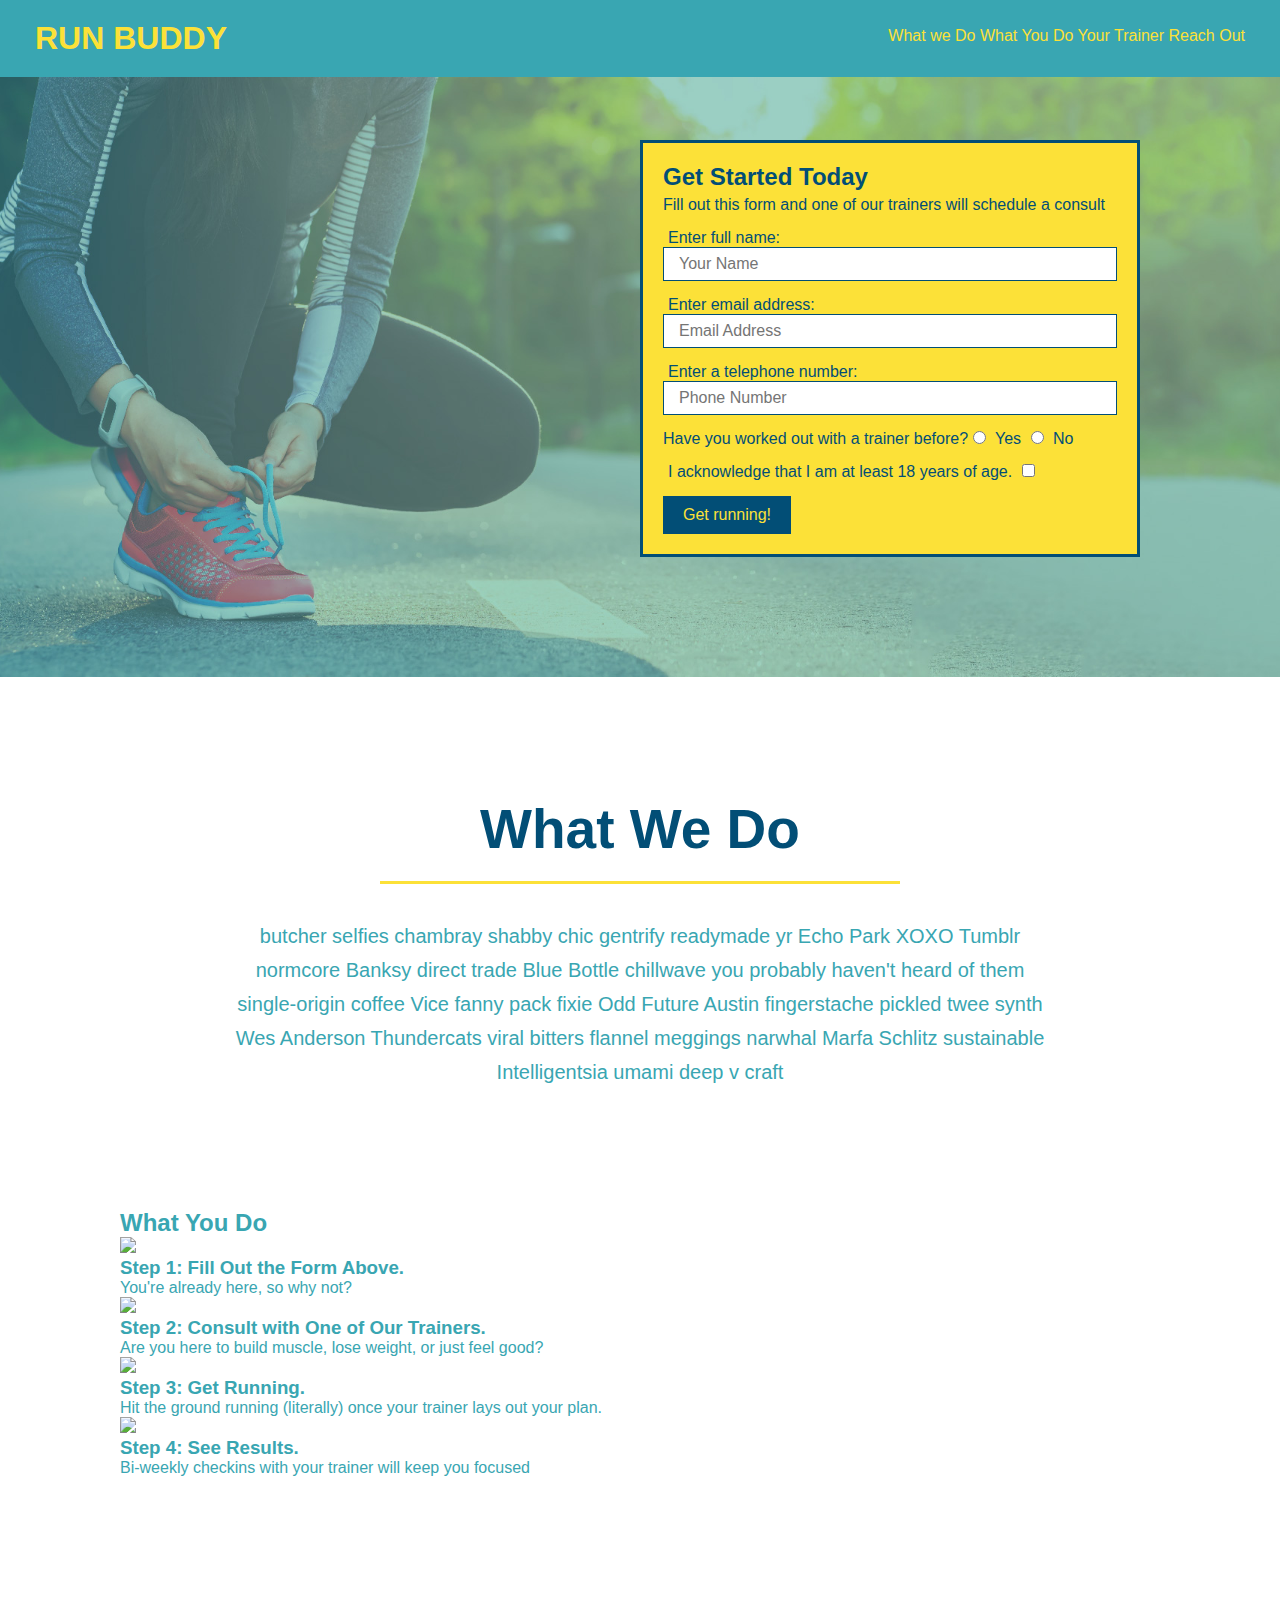
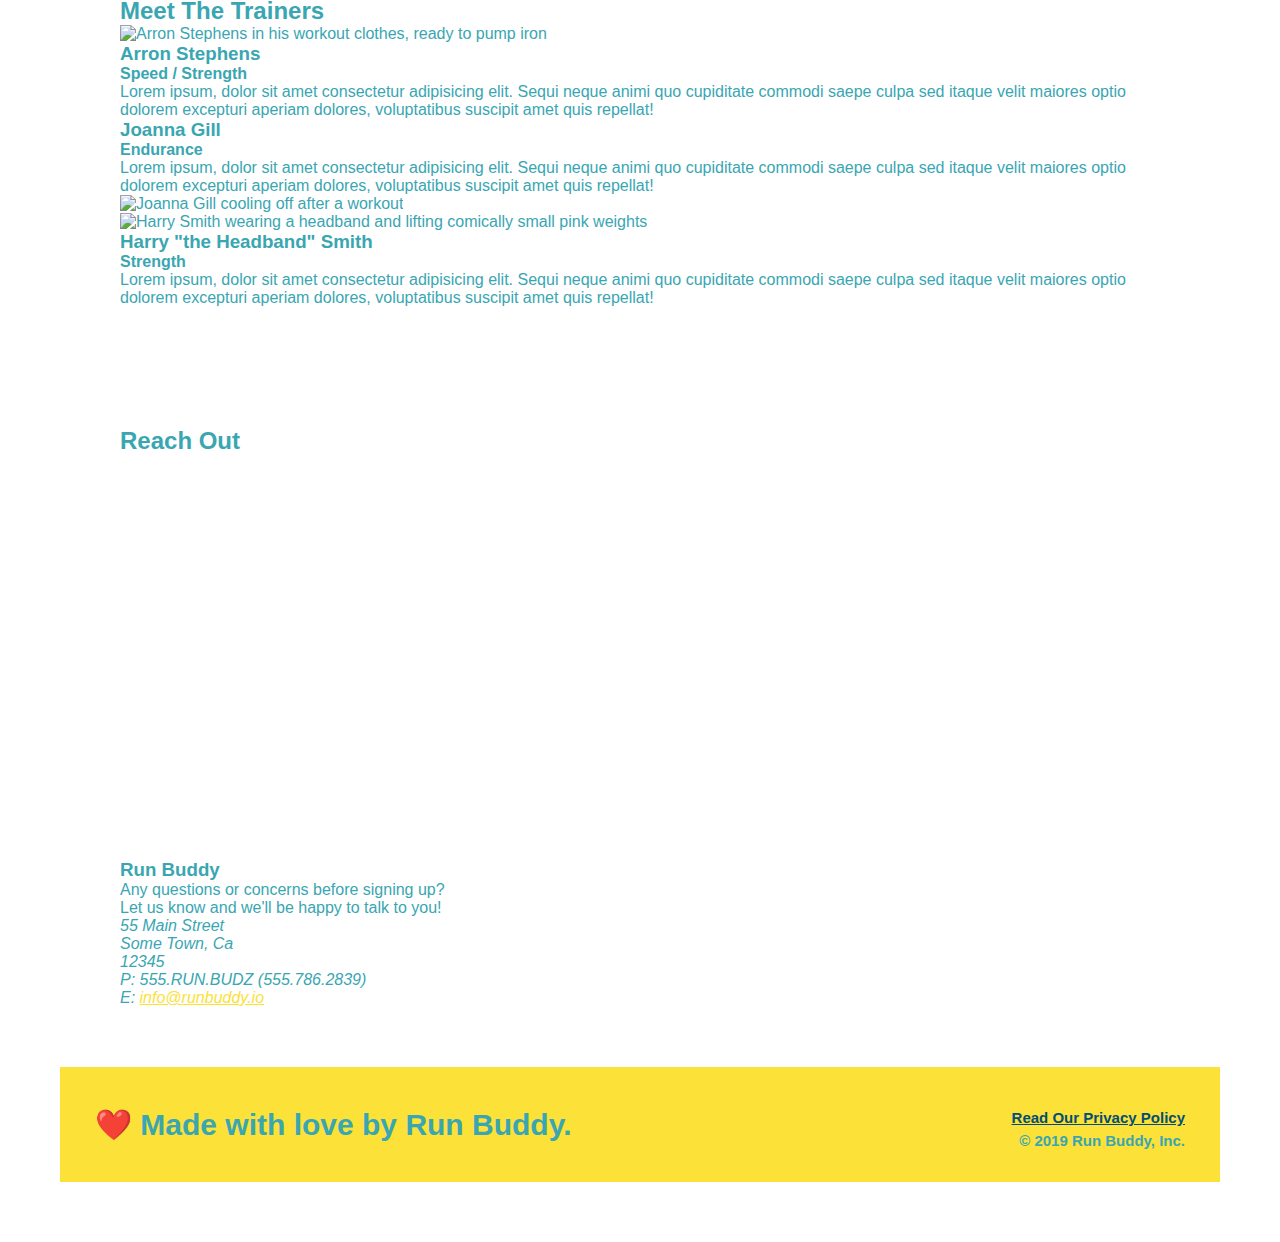
==== index.html @ aa58d548 "privacy policy" ====
<!DOCTYPE html>

<html lang="en">
<head>
    
    <meta charset="UTF-8" />

    <title>RUN BUDDY</title>
    
    <link link rel="stylesheet" href="style.css">
    
</head>

    <header>
        
        <h1>
            <a href="index.html">RUN BUDDY</a>
        
        </h1>

        <nav>
            <ul>

            <il>
                <a href="#what-we-do">What we Do

                </a>
            </il>
            <il>
                <a href="#what-you-do"> What You Do

                </a>
            </il>
            <il>
                <a href="#your-trainer">Your Trainer

                </a>
            </il>
            <il>
                <a href="#reach-out"> Reach Out

                </a>
            </il>

            </ul>
            
        </nav>
    </header>
      
    <section class="hero">
        <div class="hero-form">
          <h3>Get Started Today</h3>
          <p>Fill out this form and one of our trainers will schedule a consult</p>
          <!-- add form element-->
          <form>
              <!--input is the servey and lable is the question/ answer-->
                    <label for="name">Enter full name:</label>
                        <input type="text" placeholder="Your Name" name="name" id="name" class="form-input" />
                    <label for="email">Enter email address:</label>
                        <input type="email" placeholder="Email Address" name="email" id="email" class="form-input" />
                    <label for="phone">Enter a telephone number:</label>
                        <input type="tel" placeholder="Phone Number" name="phone" id="phone" class="form-input"/>
            
                <p>
                    Have you worked out with a trainer before?
                    <!--note: the 'label' after the 'input' make the radio 
                        stand infront the word "yes"and vice versa-->
                    <input type="radio" name="trainer-confirm" id="trainer-yes" />
                        <label for="trainer-yes">Yes</label>
                    <input type="radio" name="trainer-confirm" id="trainer-no" />
                        <label for="trainer-no">No</label>
                </p>
            <p>
          <label for="checkbox">
            I acknowledge that I am at least 18 years of age.
          </label>
          <input type="checkbox" name="checkpoint1" id="checkbox" />
        </p>
        <button type="submit">
          Get running!
        </button>
          </form>
        </div>
    </section>
    
    <!-- "what we do" section -->
    <section>
            <section id="what-we-do" class="intro">
                <h2 class="section-title primary-border">What We Do</h2>
                <p>
                  butcher selfies chambray shabby chic gentrify readymade yr Echo Park XOXO Tumblr normcore Banksy direct trade Blue Bottle chillwave you probably haven't heard of them single-origin coffee Vice fanny pack fixie Odd Future Austin fingerstache pickled twee synth Wes Anderson Thundercats viral bitters flannel meggings narwhal Marfa Schlitz sustainable Intelligentsia umami deep v craft
                </p>
    </section>
            
    <!-- "what you do" section -->
     <section id="what-you-do" class="steps">
             <h2 class="section-title secondary-border">What You Do</h2>
            
                <div>
                    <img src="./images/01-04-svgs/step-1.svg" atl=""/>
                  <h3>Step 1: <span>Fill Out the Form Above.</span></h3>
                  <p>You're already here, so why not?</p>
                </div>
              
                <div>
                    <img src="./images/01-04-svgs/step-2.svg" atl=""/>
                  <h3>Step 2: <span>Consult with One of Our Trainers.</span></h3>
                  <p>Are you here to build muscle, lose weight, or just feel good?</p>
                </div>
              
                <div>
                    <img src="./images/01-04-svgs/step-3.svg" atl=""/>
                  <h3>Step 3: <span>Get Running.</span></h3>
                  <p>Hit the ground running (literally) once your trainer lays out your plan.</p>
                </div>
              
                <div>
                    <img src="./images/01-04-svgs/step-4.svg" atl=""/>
                  <h3>Step 4: <span>See Results.</span></h3>
                  <p>Bi-weekly checkins with your trainer will keep you focused</p>
                </div>
            
            
    </section>
    
    <!-- "meet the trainers" section -->
        <section id="your-trainer" class="trainers">
            <h2 class="section-title primary-border">Meet The Trainers</h2>
            <article class="trainer">
                <img src="./images/trainer-1.jpg" alt="Arron Stephens in his workout clothes, ready to pump iron" />
                <div class="trainer-bio text-left">
                  <h3>Arron Stephens</h3>
                  <h4>Speed / Strength</h4>
                  <p>
                    Lorem ipsum, dolor sit amet consectetur adipisicing elit. Sequi neque animi quo cupiditate commodi saepe culpa sed
                    itaque velit maiores optio dolorem excepturi aperiam dolores, voluptatibus suscipit amet quis repellat!
                  </p>
                </div>
            </article>
            <article class="trainer">
                <div class="trainer-bio text-right">
                  <h3>Joanna Gill</h3>
                  <h4>Endurance</h4>
                  <p>
                    Lorem ipsum, dolor sit amet consectetur adipisicing elit. Sequi neque animi quo cupiditate commodi saepe culpa sed
                    itaque velit maiores optio dolorem excepturi aperiam dolores, voluptatibus suscipit amet quis repellat!
                  </p>
                </div>
                <img src="./images/trainer-2.jpg" alt="Joanna Gill cooling off after a workout" />
              </article>
              
              <!-- third trainer bio -->
              <article class="trainer">
                <img src="./images/trainer-3.jpg" alt="Harry Smith wearing a headband and lifting comically small pink weights" />
                <div class="trainer-bio text-left">
                  <h3>Harry "the Headband" Smith</h3>
                  <h4>Strength</h4>
                  <p>
                    Lorem ipsum, dolor sit amet consectetur adipisicing elit. Sequi neque animi quo cupiditate commodi saepe culpa sed
                    itaque velit maiores optio dolorem excepturi aperiam dolores, voluptatibus suscipit amet quis repellat!
                  </p>
                </div>
              </article>  
        </section>
    
    <!-- "reach out" section -->
    <section id="reach-out" class="contact">
        <h2 class="section-title secondary-border">Reach Out</h2>
            <div class="contact-info">
                <iframe src="https://www.google.com/maps/embed?pb=!1m18!1m12!1m3!1d3147.1079747227936!2d-120.42364418397035!3d37.92790791110593!2m3!1f0!2f0!3f0!3m2!1i1024!2i768!4f13.1!3m3!1m2!1s0x8090c49129b6ac57%3A0xb56c7eb95a2cd8bd!2sMain%20St%2C%20California%2095327!5e0!3m2!1sen!2sus!4v1616426329495!5m2!1sen!2sus" 
                width="400" 
                height="400" 
                style="border:0;" 
                allowfullscreen="" 
                loading="lazy">
                </iframe>
                <div class="contact-info" >
                  <h3>Run Buddy</h3>
                  <p>
                    Any questions or concerns before signing up?
                    <br />
                    Let us know and we'll be happy to talk to you!
                  </p>
                  <address>
                      55 Main Street <br/>
                      Some Town, Ca <br/>
                      12345<br />
                      P: 555.RUN.BUDZ (555.786.2839)<br/>
                      E: <a style="color:#fce138" href="mailto:info@runbuddy.io">info@runbuddy.io</a>
                  </address>
                </div>
              </div>
            
        </section>
    
<footer>
    <h2>
        <div>

        <a href="./privacy-policy.html">Read Our Privacy Policy</a>
        <br />
        &copy; 2019 Run Buddy, Inc.


      </div>

      
      ❤️ Made with love by Run Buddy.
        
    </h2>
</footer>
</html>
---- style.css ----
* {
  margin: 0;
  padding: 0;
  box-sizing: border-box;
}

body {
    
    color: #39a6b2;
    font-family: Helvetica, Arial, sans-serif;
  }


  header {
    padding: 20px 35px;
    background-color: #39a6b2;
  }


header h1 {
    font-weight: bold;
    font: size 36px;
    color:#fce138;
    margin: 0;
    display: inline;
}


header a {
    text-decoration: none;
      color: #fce138;
}


  header nav {
  float: right;
  margin: 7px 0;
}


header nav ul li {
  display: inline;
}


header nav ul li a {
    margin: 0 30px;
    font-weight: lighter;
    font-size: 22px;
  }


footer {
    background: #fce138;
    width: 100%;
    padding: 40px 35px;
  }

  footer h2 {
    display: inline;
    font-size: 30px;
    margin: 0;
  }

  footer div {
    float: right;
    line-height: 1.5;
    text-align: right;
    font-size:15px
  }


  footer a {
    color: #024e76;
  }
  section {
    padding: 60px;
  }

  .hero{
    background-image: url("./images/hero-bg.jpg");
    height:600px;
    background-size: cover;
  background-position: center;
  position: relative;
  }
 
  .hero-form {
    border: 3px solid #024e76;
    background-color: #fce138;
    padding: 20px;
    width: 500px;
    color: #024e76;
    position: absolute;
    bottom: 120px;
  right: 140px;
  }
  .hero-form p {
  margin: 5px 0 15px 0;
}
.hero-form h3 {
  font-size: 24px;
  margin: 0;
}

.hero-form p {
  margin: 5px 0 15px 0;
}

.form-input {
  border: 1px solid #024e76;
  display: block;
  padding: 7px 15px;
  font-size: 16px;
  color: #024e76;
  width: 100%;
  margin-bottom: 15px;
}
.hero-form label {
  margin: 0 5px;
}
.hero-form button {
  color: #fce138;
  background-color: #024e76;
  border: none;
  padding: 10px 20px;
  font-size: 16px;
}
.intro {
  text-align: center;
}
.intro h2 {
  font-size: 55px;
  color: #024e76;
  margin-bottom: 35px;
  padding: 0 100px 20px 100px;
  border-bottom: 3px solid;
  border-color: #fce138;
  /* add this alongside your other declarations */
  display: inline-block;
}
.intro p {
  line-height: 1.7;
  color: #39a6b2;
  width: 80%;
  font-size: 20px;
  margin: 0 auto;
}
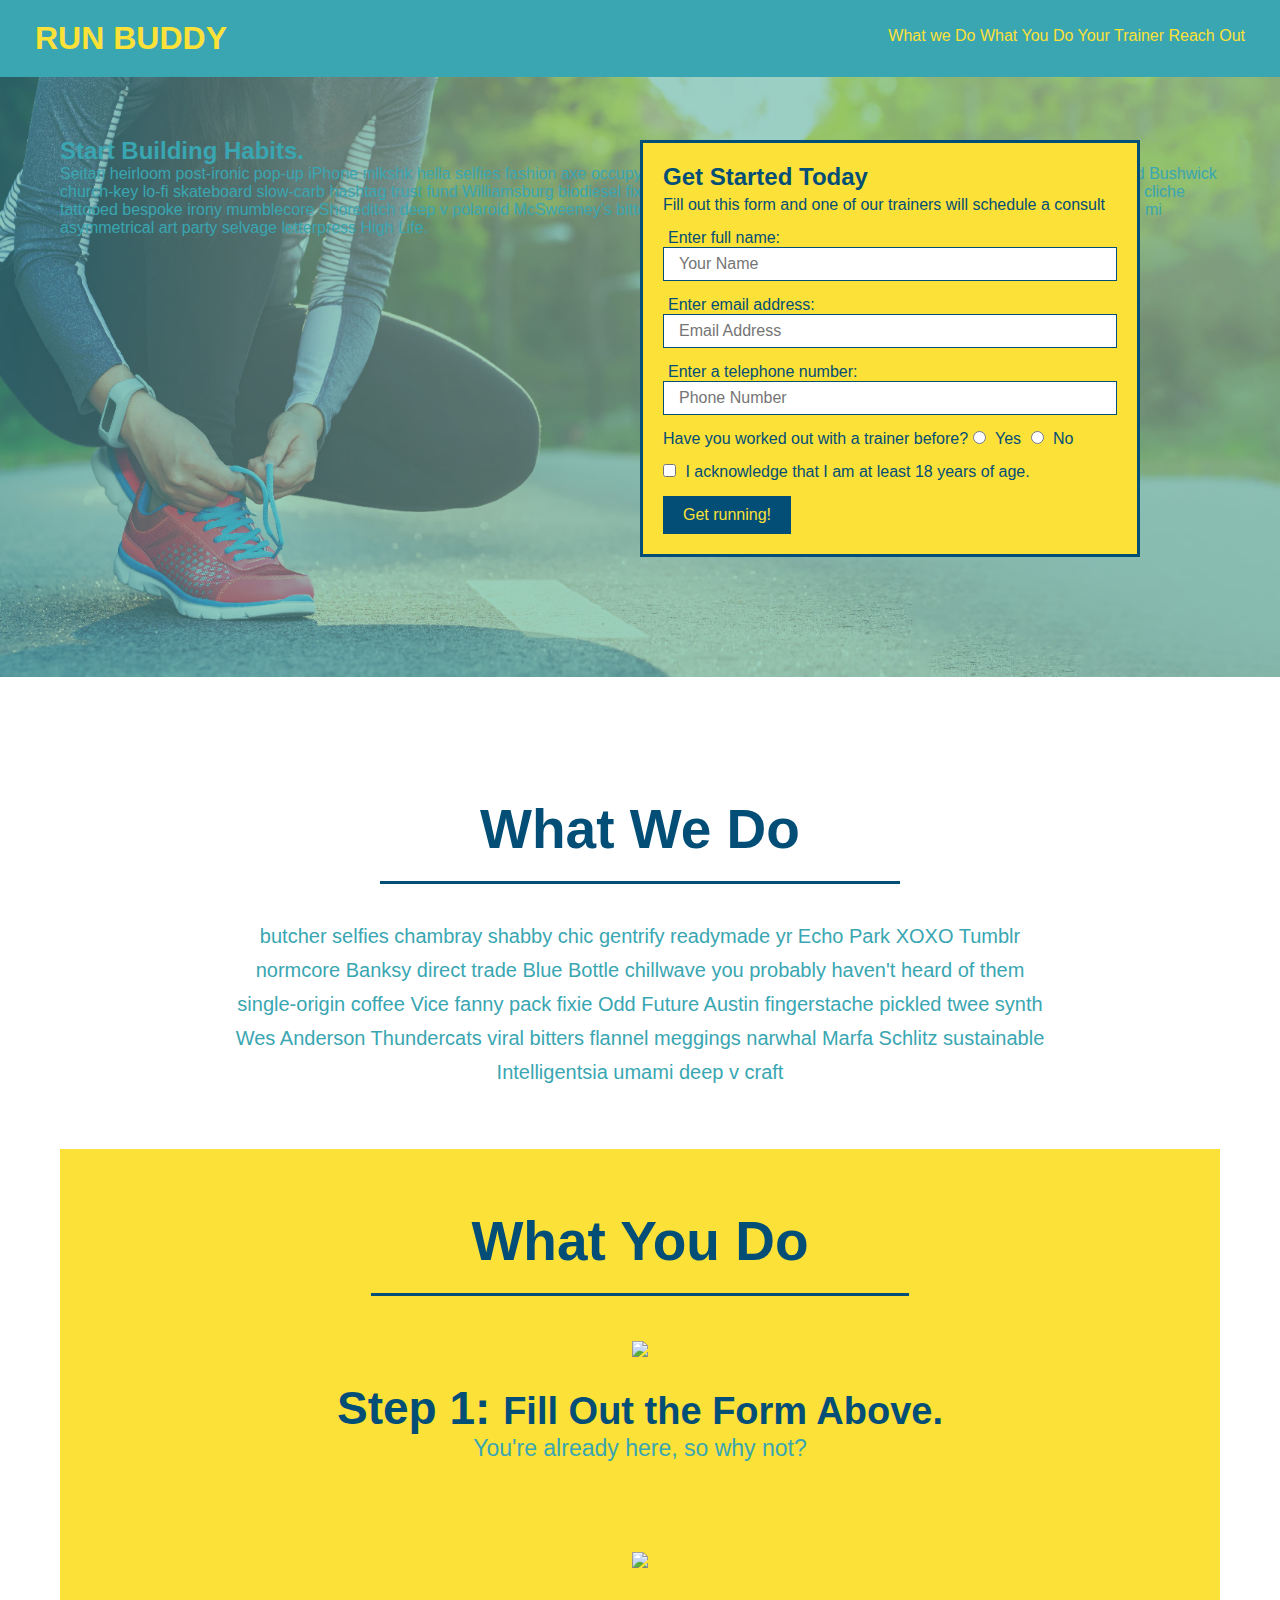
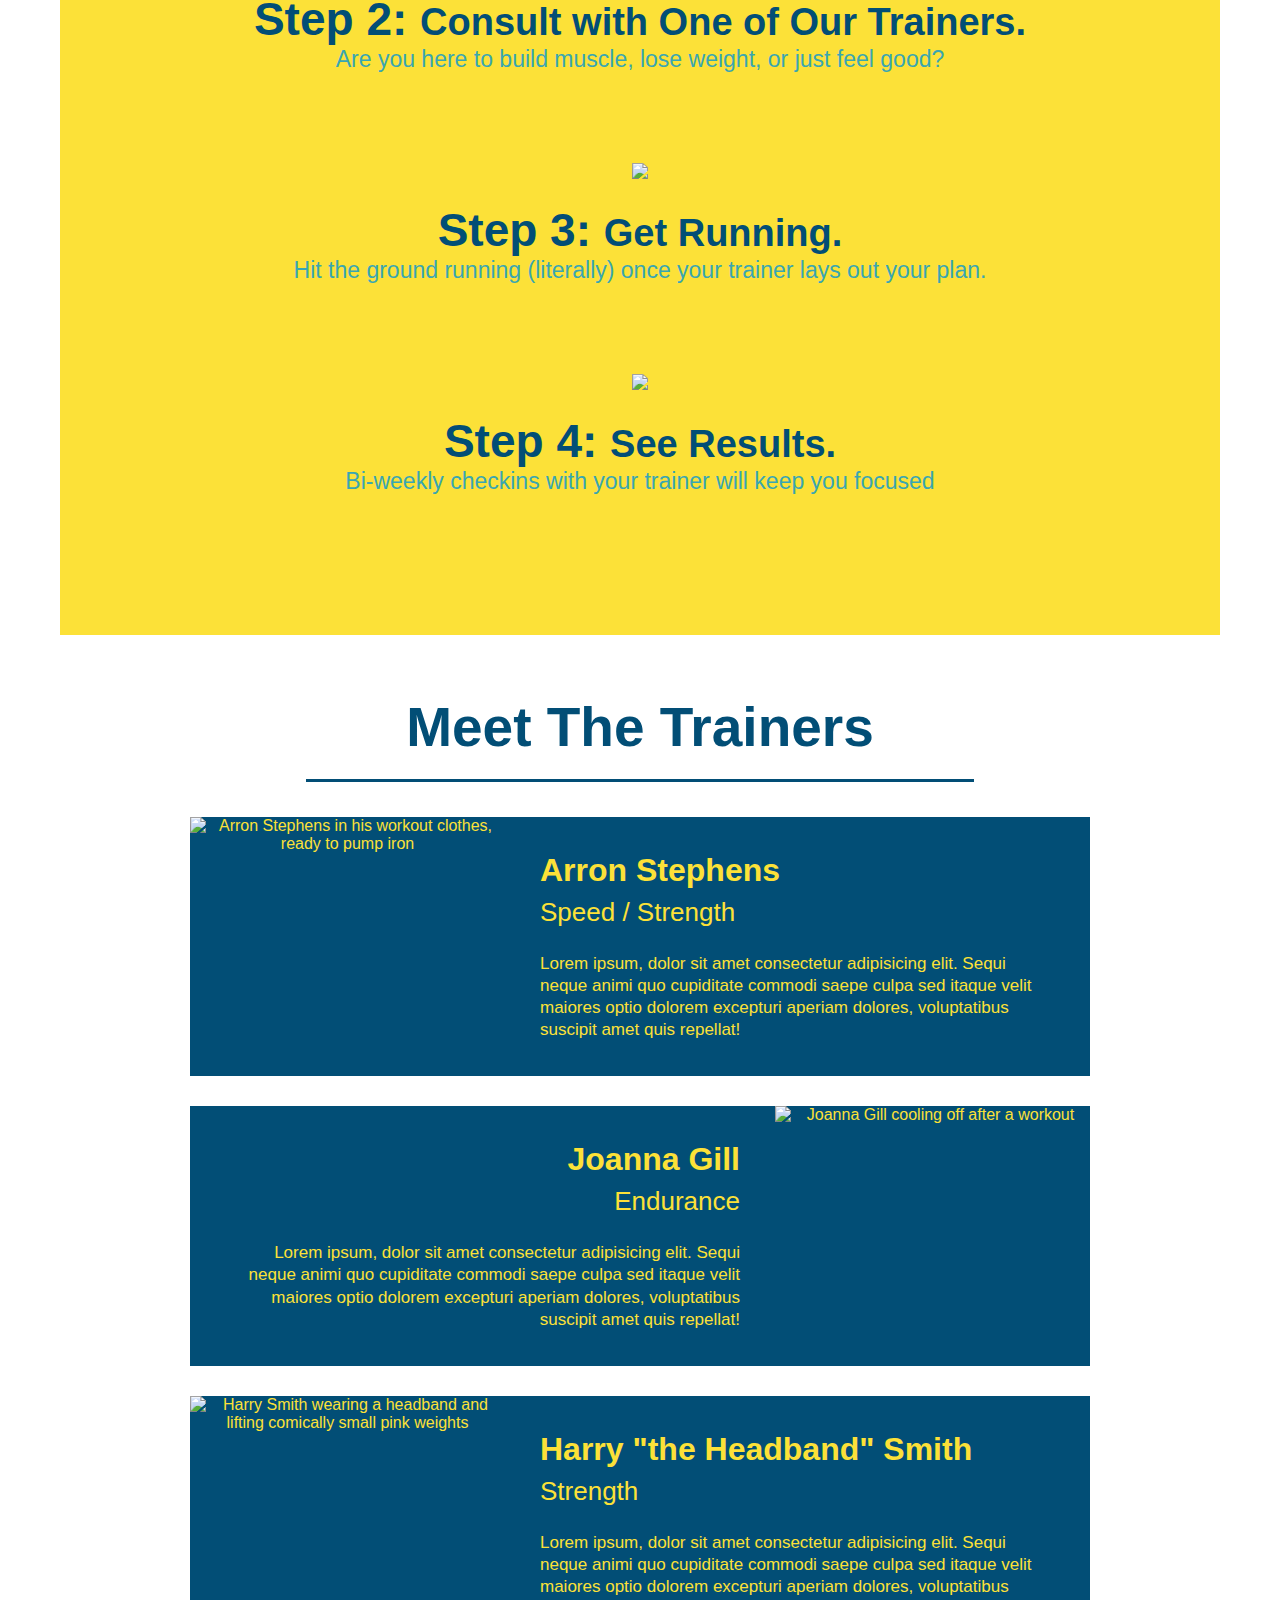
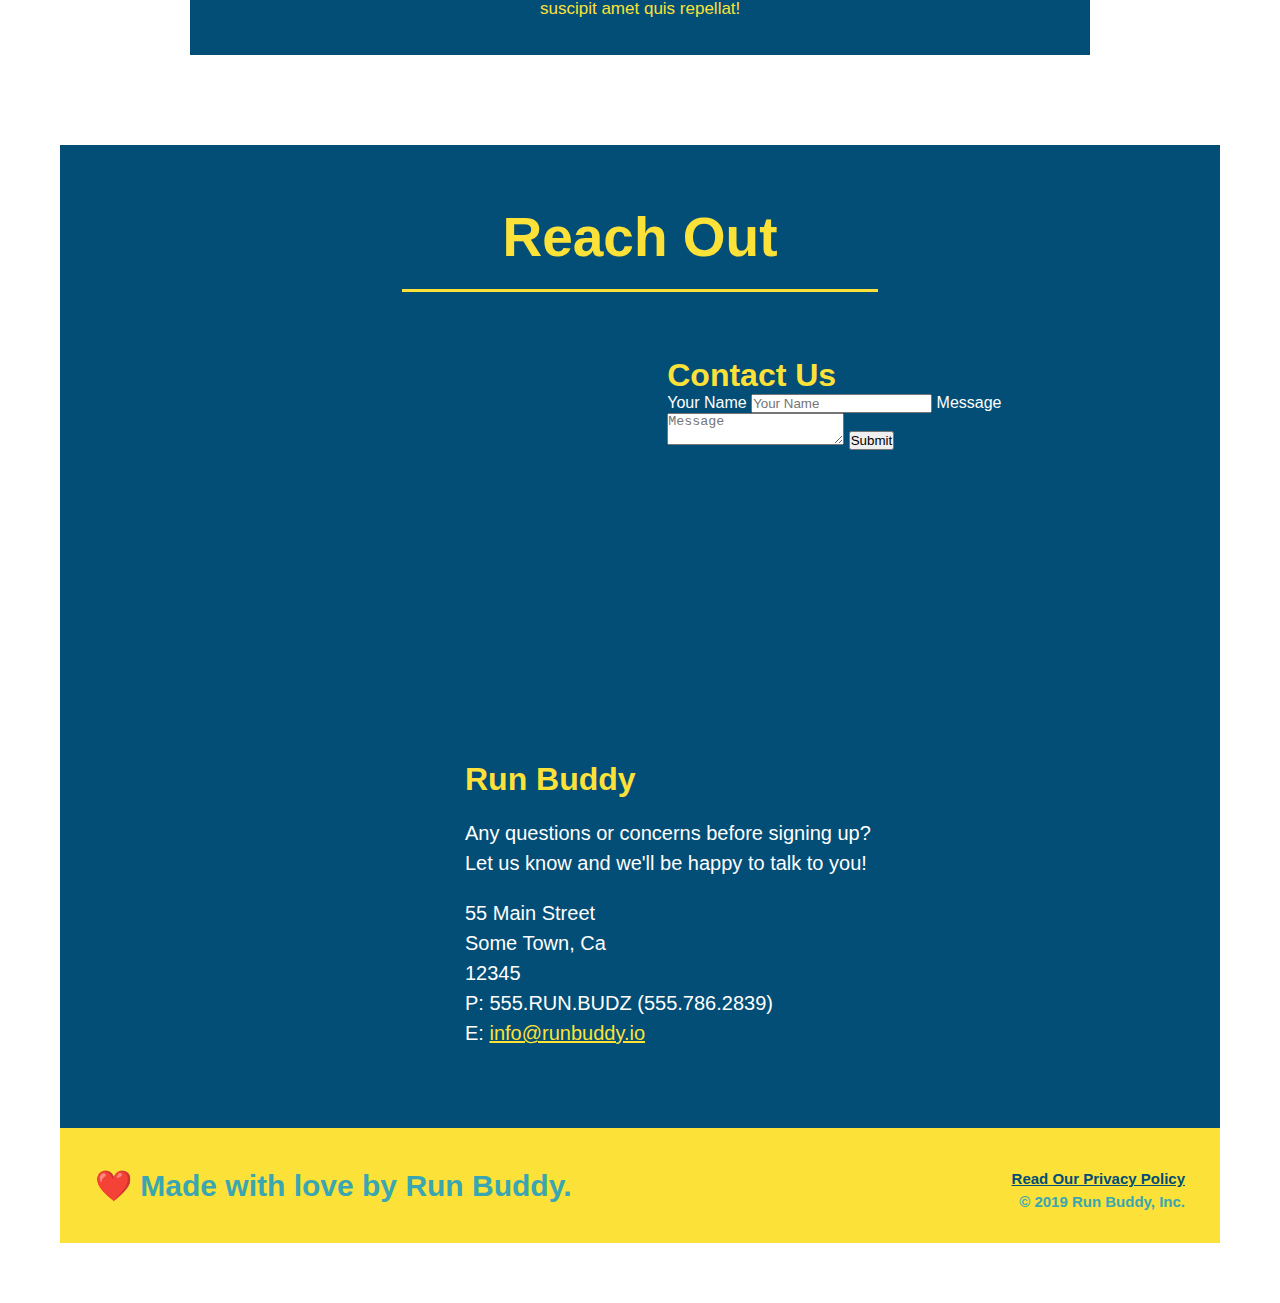
==== commit c9419cbf: "add flexbox to header" ====
--- a/index.html
+++ b/index.html
@@ -48,6 +48,12 @@
     </header>
       
     <section class="hero">
+      <div class="hero-cta">
+        <h2>Start Building Habits.</h2>
+        <p>
+          Seitan heirloom post-ironic pop-up iPhone mlkshk hella selfies fashion axe occupy readymade put a bird on it messenger bag Wes Anderson Schlitz plaid Bushwick church-key lo-fi skateboard slow-carb hashtag trust fund Williamsburg biodiesel fixie farm-to-table 8-bit banjo XOXO Banksy chillwave bicycle rights retro cliche tattooed bespoke irony mumblecore Shoreditch deep v polaroid McSweeney's bitters cray gentrify tofu Marfa you probably haven't heard of them yr banh mi asymmetrical art party selvage letterpress High Life.
+        </p>
+      </div>
         <div class="hero-form">
           <h3>Get Started Today</h3>
           <p>Fill out this form and one of our trainers will schedule a consult</p>
@@ -71,10 +77,11 @@
                         <label for="trainer-no">No</label>
                 </p>
             <p>
+          
+          <input type="checkbox" name="checkpoint1" id="checkbox" />
           <label for="checkbox">
             I acknowledge that I am at least 18 years of age.
           </label>
-          <input type="checkbox" name="checkpoint1" id="checkbox" />
         </p>
         <button type="submit">
           Get running!
@@ -174,6 +181,18 @@
                 allowfullscreen="" 
                 loading="lazy">
                 </iframe>
+                <div class="contact-form">
+                  <h3>Contact Us</h3>
+                  <form>
+                     <label for="contact-name">Your Name</label>
+                     <input type="text" id="contact-name" placeholder="Your Name" />
+                
+                     <label for="contact-message">Message</label>
+                     <textarea id="contact-message" placeholder="Message"></textarea>
+                
+                     <button type="submit">Submit</button>
+                    </form>
+                </div>
                 <div class="contact-info" >
                   <h3>Run Buddy</h3>
                   <p>
--- a/style.css
+++ b/style.css
@@ -14,6 +14,9 @@
   header {
     padding: 20px 35px;
     background-color: #39a6b2;
+    display:flex;
+    justify-content: space-between;
+    flex-wrap: wrap;
   }
 
 
@@ -22,7 +25,7 @@
     font: size 36px;
     color:#fce138;
     margin: 0;
-    display: inline;
+    
 }
 
 
@@ -33,7 +36,7 @@
 
 
   header nav {
-  float: right;
+ 
   margin: 7px 0;
 }
 
@@ -129,20 +132,159 @@
 .intro {
   text-align: center;
 }
-.intro h2 {
-  font-size: 55px;
-  color: #024e76;
-  margin-bottom: 35px;
-  padding: 0 100px 20px 100px;
-  border-bottom: 3px solid;
-  border-color: #fce138;
-  /* add this alongside your other declarations */
-  display: inline-block;
-}
+
 .intro p {
   line-height: 1.7;
   color: #39a6b2;
   width: 80%;
   font-size: 20px;
   margin: 0 auto;
-}+}
+.steps {
+  text-align: center;
+  background: #fce138;
+}
+
+.section-title {
+  font-size: 55px;
+  color: #024e76;
+  margin-bottom: 35px;
+  padding: 0 100px 20px 100px;
+  /* add this alongside your other declarations */
+  display: inline-block;
+  border-bottom: 3px solid;
+}
+
+.primary-border {
+  border-color: #fce138;
+}
+
+.secondary-border {
+  border-color: #39a6b2;
+}
+
+.steps div {
+  margin-bottom: 80px;
+}
+
+.steps img {
+  width: 15%;
+  margin: 10px 0;
+}
+
+.steps h3 {
+  color: #024e76;
+  font-size: 46px;
+  margin-top: 10px;
+}
+
+.steps p {
+  color: #39a6b2;
+  font-size: 23px;
+}
+
+.steps div {
+  margin-bottom: 80px;
+}
+
+.steps img {
+  width: 15%;
+  margin: 10px 0;
+}
+
+.steps h3 {
+  color: #024e76;
+  font-size: 46px;
+  margin-top: 10px;
+}
+
+.steps p {
+  color: #39a6b2;
+  font-size: 23px;
+}
+
+.steps span {
+  font-size: 38px;
+}
+.trainers {
+  text-align: center;
+}
+.trainer {
+  width: 900px;
+  margin: 0 auto 30px auto;
+  background: #024e76;
+  color: #fce138;
+  overflow:auto;
+}
+.trainer img {
+  width: 35%;
+  float: left;
+}
+
+.trainer-bio {
+  padding: 35px;
+  float: left;
+  width: 65%;
+}
+.text-left {
+  text-align: left;
+}
+
+.text-right {
+  text-align: right;
+}
+.trainer-bio h3 {
+  font-size: 32px;
+  margin-bottom: 8px;
+}
+
+.trainer-bio h4 {
+  font-weight: lighter;
+  font-size: 26px;
+  margin-bottom: 25px;
+}
+
+.trainer-bio p {
+  font-size: 17px;
+  line-height: 1.3;
+}
+.section-title {
+  font-size: 55px;
+  display: inline-block;
+  padding: 0 100px 20px 100px;
+  border-bottom: 3px solid;
+  margin-bottom: 35px;
+  color: #024e76;
+}
+.contact {
+  text-align: center;
+  background: #024e76;
+ ;
+}
+.contact h2 {
+  color: #fce138;
+}
+.contact-info iframe {
+  width: 400px;
+  height: 400px;
+  ;
+  
+}
+.contact-info div {
+  width: 410px;
+  display: inline-block;
+  vertical-align: top;
+  text-align: left;
+  margin: 30px 0 0 60px;
+  color: white;
+}
+.contact-info h3  {
+  font-size:32px;
+  color:#fce138;
+}
+.contact-info p, .contact-info address {
+  margin: 20px 0;
+  line-height: 1.5;
+  font-size: 20px;
+  font-style: normal;
+}
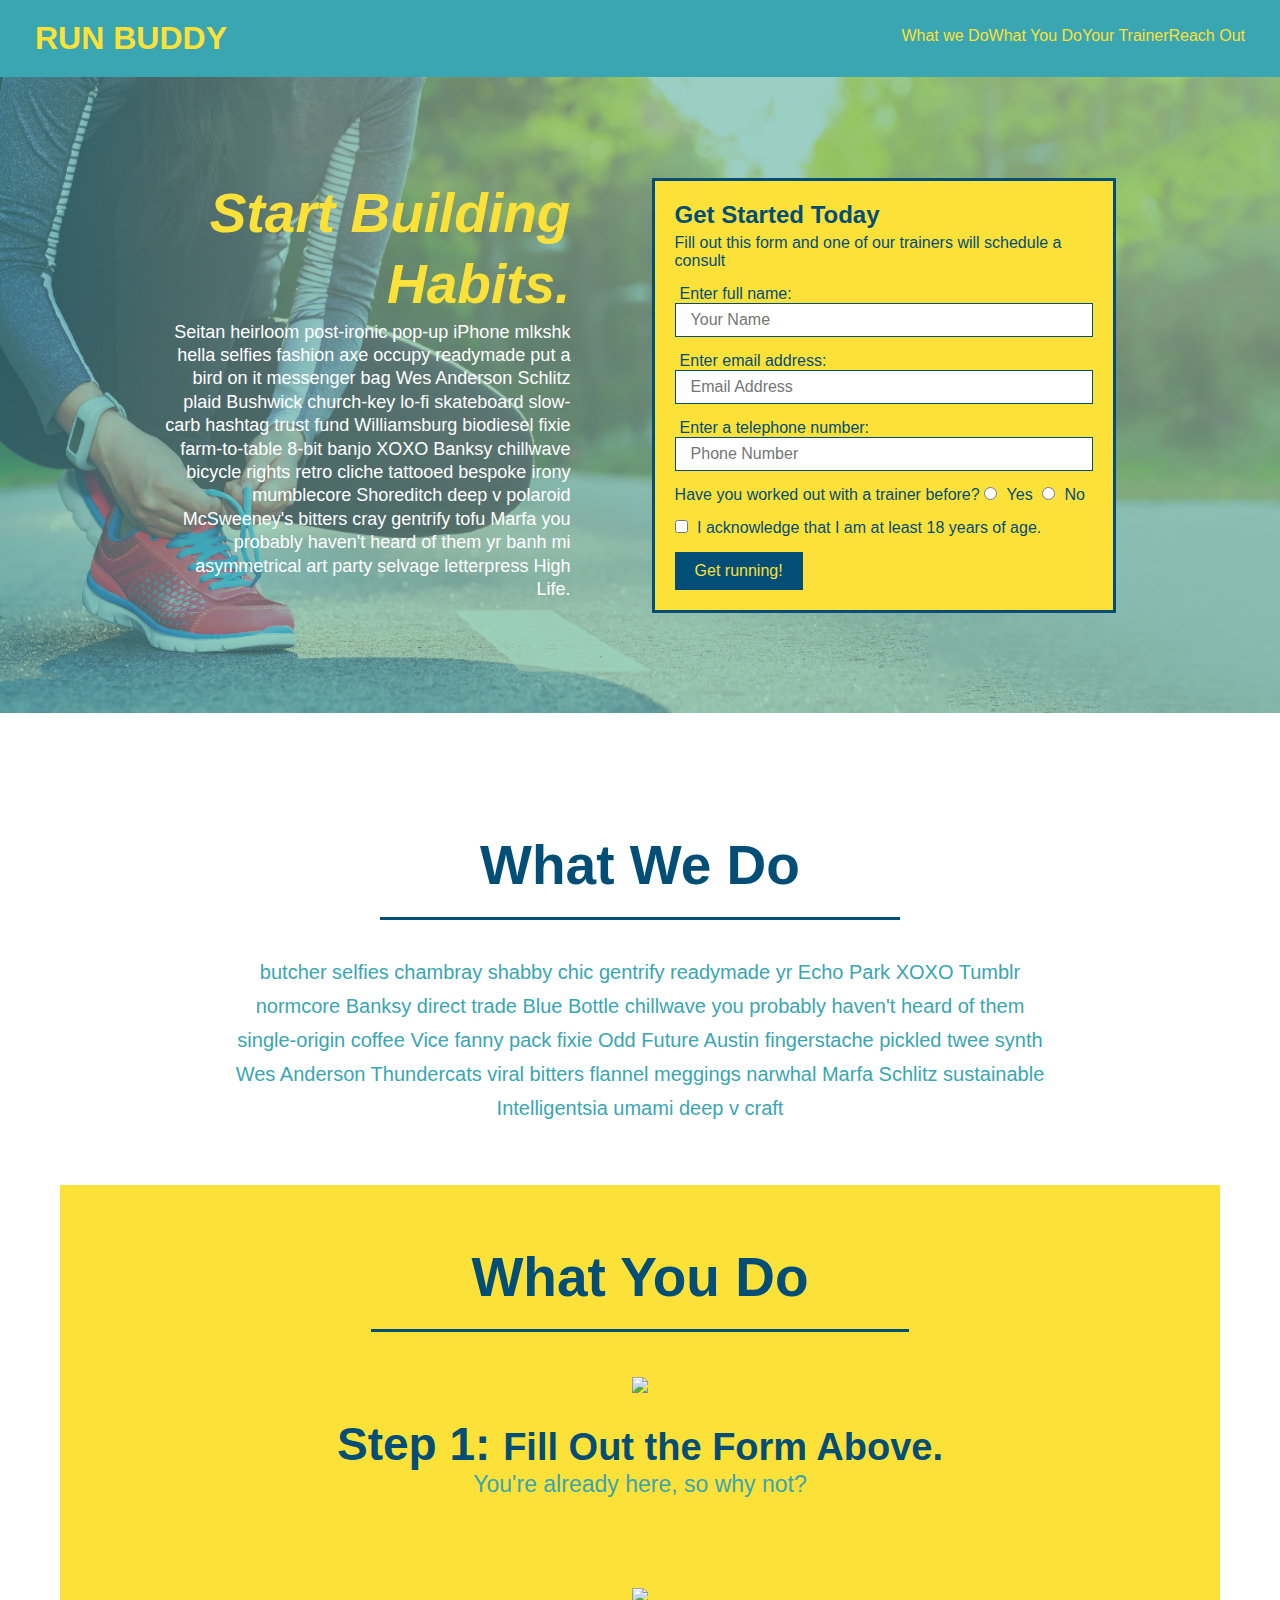
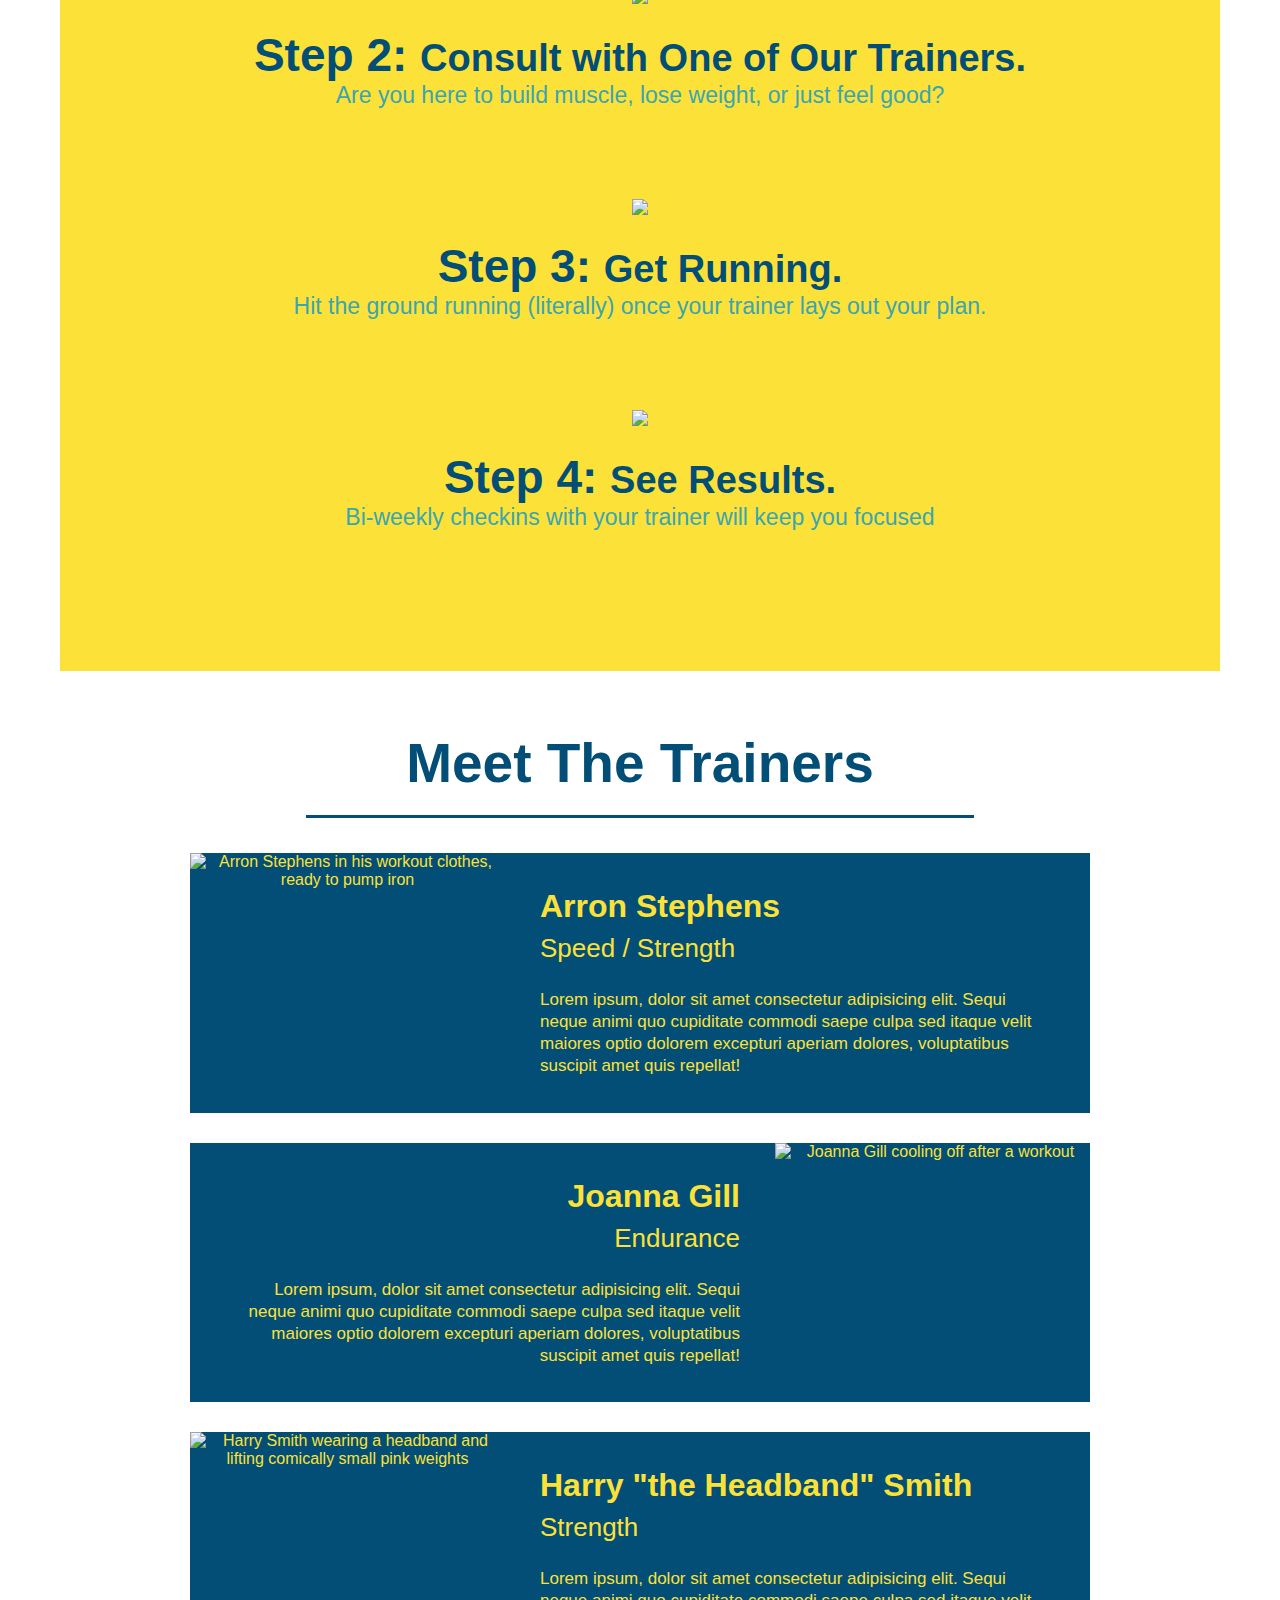
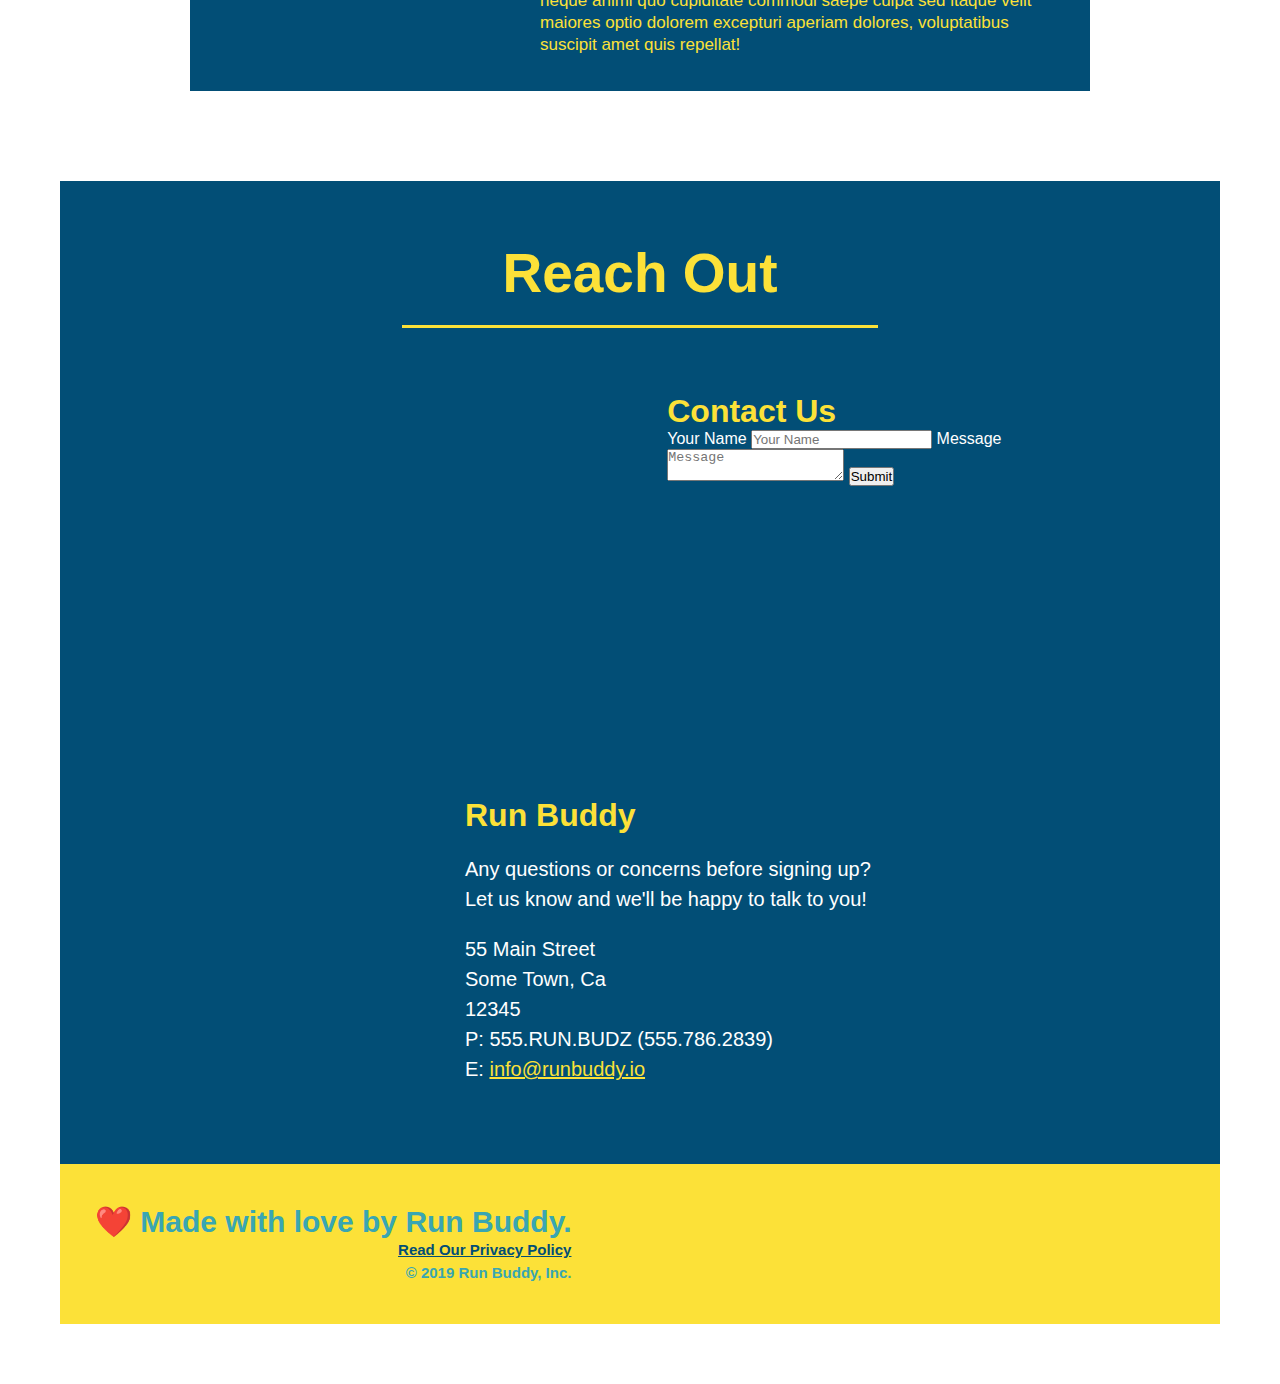
==== commit db25a4d7: "add flexbox to the hero" ====
--- a/index.html
+++ b/index.html
@@ -214,7 +214,10 @@
     
 <footer>
     <h2>
-        <div>
+       
+      ❤️ Made with love by Run Buddy.
+
+      <div>
 
         <a href="./privacy-policy.html">Read Our Privacy Policy</a>
         <br />
@@ -222,9 +225,6 @@
 
 
       </div>
-
-      
-      ❤️ Made with love by Run Buddy.
         
     </h2>
 </footer>
--- a/style.css
+++ b/style.css
@@ -41,15 +41,18 @@
 }
 
 
-header nav ul li {
-  display: inline;
-}
-
+  header nav ul {
+    display: flex;
+    flex-wrap: wrap;
+    justify-content: space-between;
+    align-items: center;
+    list-style: none;
+  }
 
 header nav ul li a {
     margin: 0 30px;
     font-weight: lighter;
-    font-size: 22px;
+    font-size: 1.55vw;
   }
 
 
@@ -57,16 +60,19 @@
     background: #fce138;
     width: 100%;
     padding: 40px 35px;
+    display: flex;
+    justify-content: space-between;
+    flex-wrap: wrap;
   }
 
   footer h2 {
-    display: inline;
+    
     font-size: 30px;
     margin: 0;
   }
 
   footer div {
-    float: right;
+    
     line-height: 1.5;
     text-align: right;
     font-size:15px
@@ -82,21 +88,38 @@
 
   .hero{
     background-image: url("./images/hero-bg.jpg");
-    height:600px;
+  
     background-size: cover;
   background-position: center;
-  position: relative;
-  }
- 
+ display: flex;
+ justify-content: center;
+ flex-wrap: wrap;
+  }
+
+  .hero-cta {
+    width: 35%;
+    text-align: right;
+    margin: 3.5%;
+    color: #fff;
+    font-size: 18px;
+    line-height: 1.3;
+  }
+
+  .hero-cta h2 {
+    font-style: italic;
+    font-size: 55px;
+    color: #fce138;
+  }
+
   .hero-form {
     border: 3px solid #024e76;
     background-color: #fce138;
     padding: 20px;
-    width: 500px;
+   
     color: #024e76;
-    position: absolute;
-    bottom: 120px;
-  right: 140px;
+    width :40%;
+    margin: 3.5%;
+   
   }
   .hero-form p {
   margin: 5px 0 15px 0;
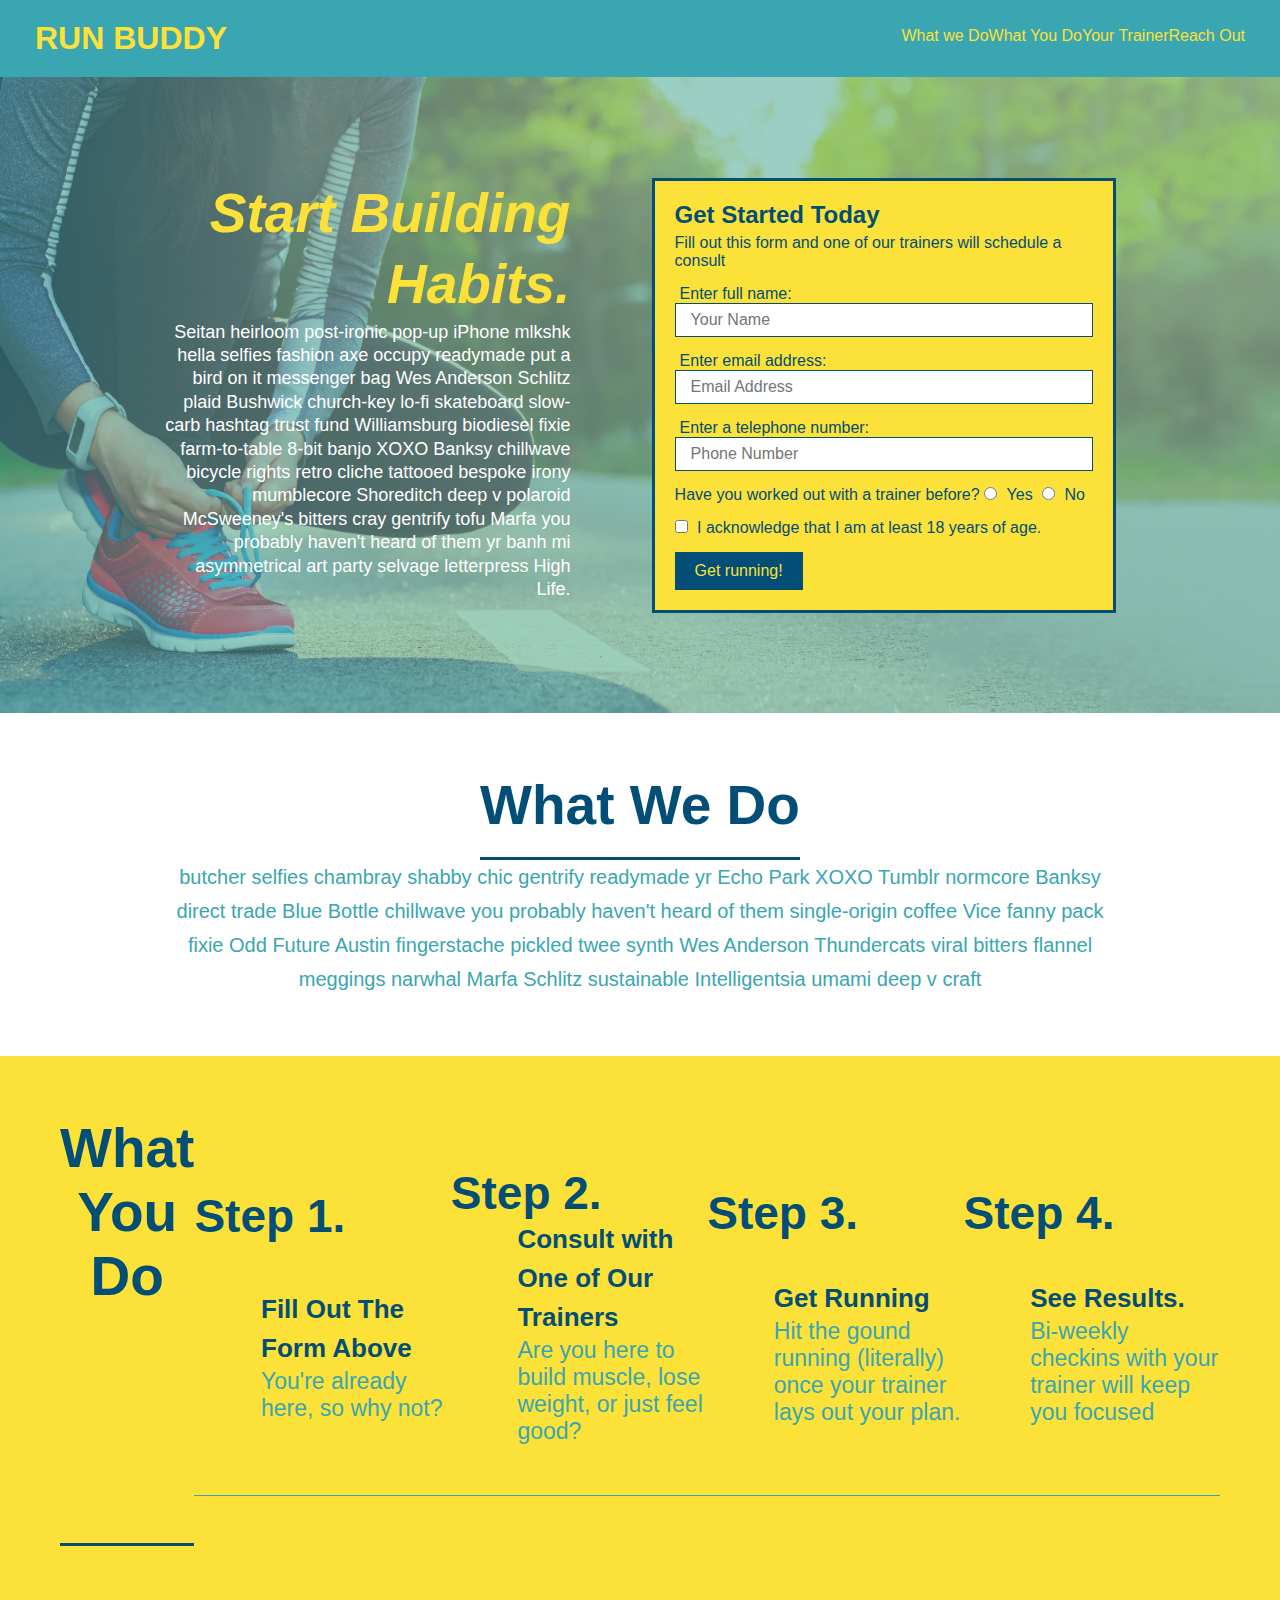
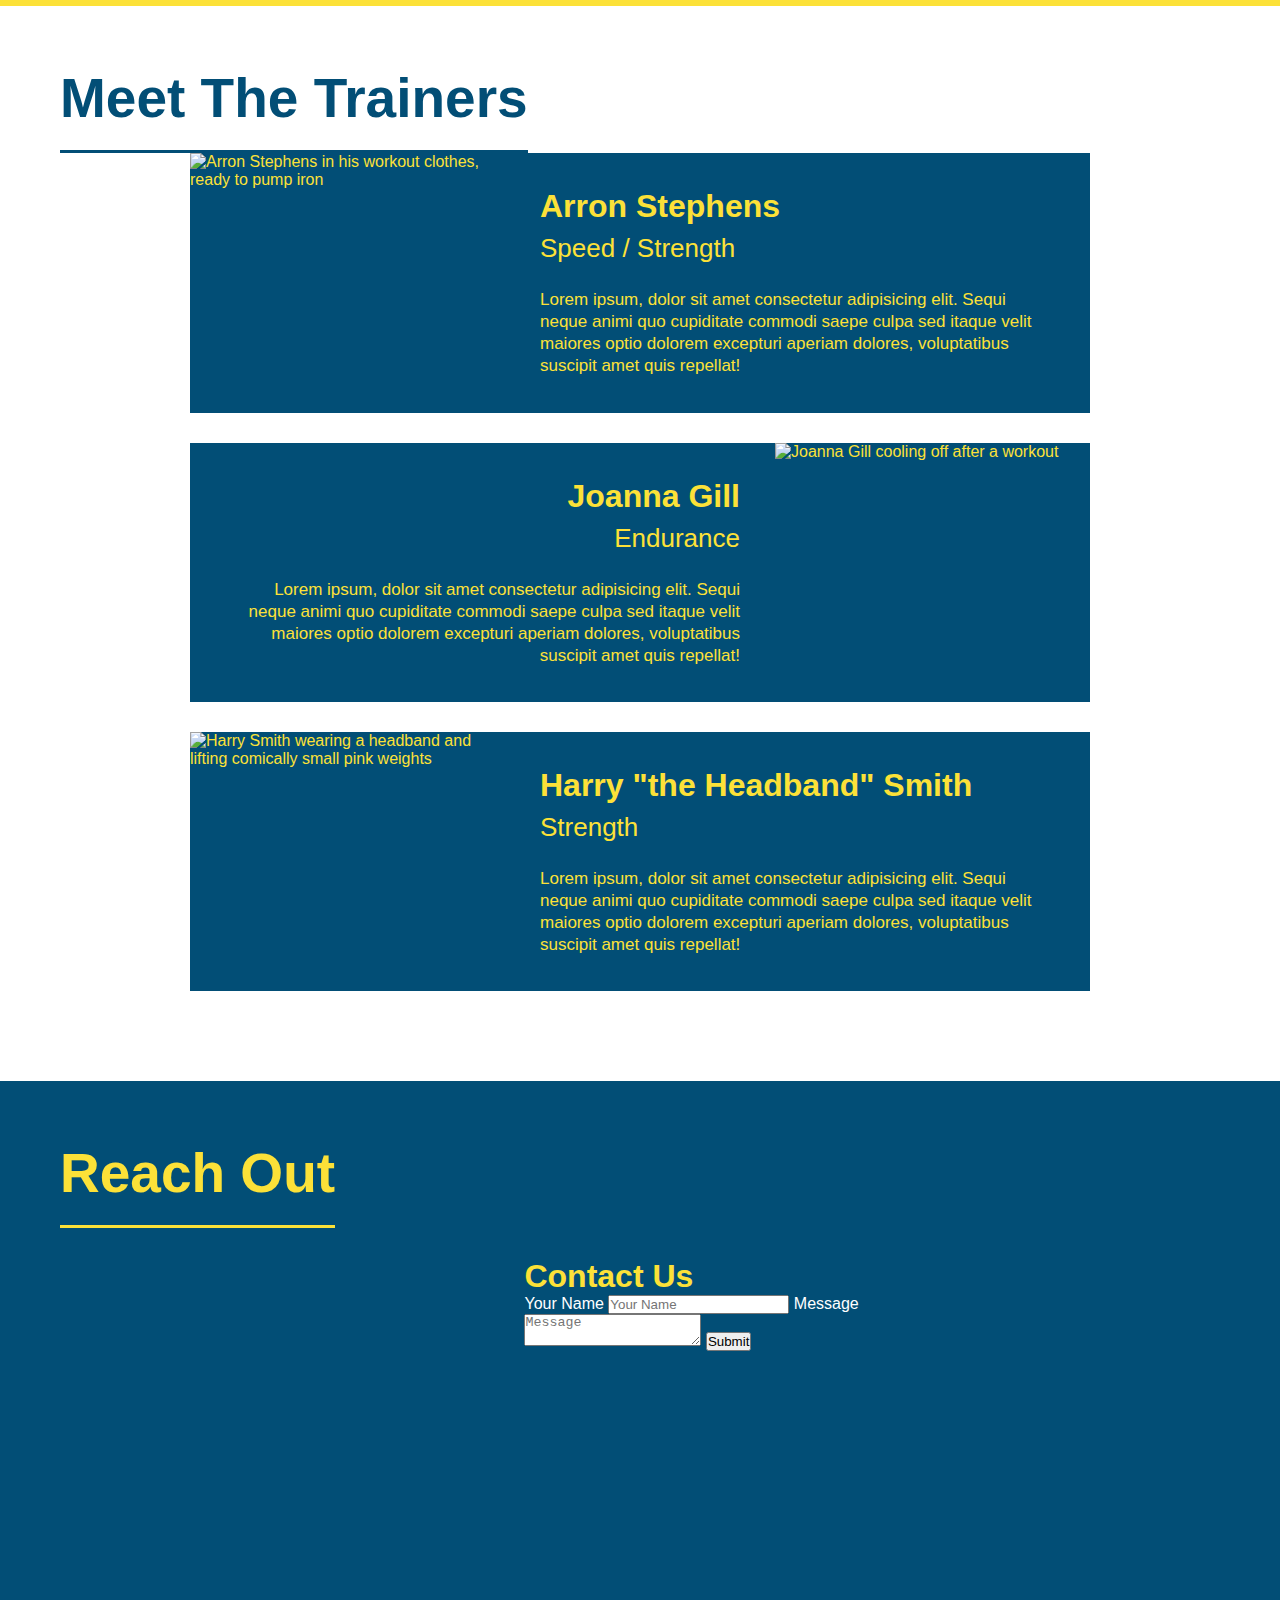
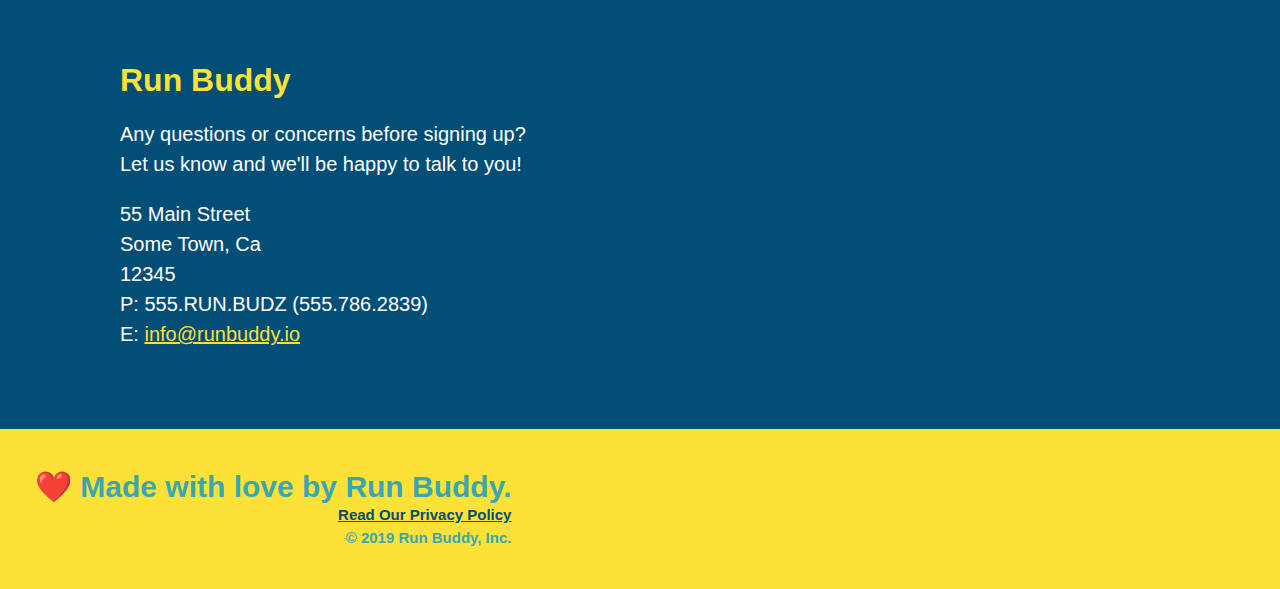
==== commit be55b89e: "add flexbox to the steps" ====
--- a/index.html
+++ b/index.html
@@ -91,41 +91,74 @@
     </section>
     
     <!-- "what we do" section -->
-    <section>
-            <section id="what-we-do" class="intro">
-                <h2 class="section-title primary-border">What We Do</h2>
-                <p>
-                  butcher selfies chambray shabby chic gentrify readymade yr Echo Park XOXO Tumblr normcore Banksy direct trade Blue Bottle chillwave you probably haven't heard of them single-origin coffee Vice fanny pack fixie Odd Future Austin fingerstache pickled twee synth Wes Anderson Thundercats viral bitters flannel meggings narwhal Marfa Schlitz sustainable Intelligentsia umami deep v craft
-                </p>
+   
+    <section id="what-we-do" class="intro">
+      <h2 class="section-title primary-border">What We Do</h2>
+          <div class="flex-row">
+            <p>
+              butcher selfies chambray shabby chic gentrify readymade yr Echo Park XOXO Tumblr normcore Banksy direct trade Blue Bottle chillwave you probably haven't heard of them single-origin coffee Vice fanny pack fixie Odd Future Austin fingerstache pickled twee synth Wes Anderson Thundercats viral bitters flannel meggings narwhal Marfa Schlitz sustainable Intelligentsia umami deep v craft
+            </p>
+          </div>
     </section>
             
     <!-- "what you do" section -->
      <section id="what-you-do" class="steps">
+       <div class="flex-row">
              <h2 class="section-title secondary-border">What You Do</h2>
             
-                <div>
-                    <img src="./images/01-04-svgs/step-1.svg" atl=""/>
-                  <h3>Step 1: <span>Fill Out the Form Above.</span></h3>
-                  <p>You're already here, so why not?</p>
-                </div>
+             <div class="step">
+                <h3>Step 1.</h3>
+                  <div class="step-info">
+                    <div class="step-img">
+                      <img src="./images/01-04-svgs/step-1.svg" alt="" />
+                    </div>
+                    <div class="step-text">
+                      <h4>Fill Out The Form Above</h4>
+                      <p>You're already here, so why not?</p>
+                    </div>
+                  </div>
+              </div>
               
-                <div>
-                    <img src="./images/01-04-svgs/step-2.svg" atl=""/>
-                  <h3>Step 2: <span>Consult with One of Our Trainers.</span></h3>
-                  <p>Are you here to build muscle, lose weight, or just feel good?</p>
-                </div>
+              <div class="step">
+                <h3>Step 2.</h3>
+                  <div class="step-info">
+                    <div class="step-img">
+                      <img src="./images/01-04-svgs/step-2.svg" alt="" />
+                    </div>
+                    <div class="step-text">
+                      <h4>Consult with One of Our Trainers</h4>
+                      <p>Are you here to build muscle, lose weight, or just feel good?</p>
+                    </div>
+                  </div>
+              </div>
+
+              <div class="step">
+                <h3>Step 3.</h3>
+                  <div class="step-info">
+                    <div class="step-img">
+                      <img src="./images/01-04-svgs/step-3.svg" alt="" />
+                    </div>
+                    <div class="step-text">
+                      <h4>Get Running</h4>
+                      <p>Hit the gound running (literally) once your trainer lays out your plan.</p>
+                    </div>
+                  </div>
+              </div>
               
-                <div>
-                    <img src="./images/01-04-svgs/step-3.svg" atl=""/>
-                  <h3>Step 3: <span>Get Running.</span></h3>
-                  <p>Hit the ground running (literally) once your trainer lays out your plan.</p>
-                </div>
-              
-                <div>
-                    <img src="./images/01-04-svgs/step-4.svg" atl=""/>
-                  <h3>Step 4: <span>See Results.</span></h3>
-                  <p>Bi-weekly checkins with your trainer will keep you focused</p>
-                </div>
+              <div class="step">
+                <h3>Step 4.</h3>
+                  <div class="step-info">
+                    <div class="step-img">
+                      <img src="./images/01-04-svgs/step-4.svg" alt="" />
+                    </div>
+                    <div class="step-text">
+                      <h4>See Results.</h4>
+                      <p>Bi-weekly checkins with your trainer will keep you focused</p>
+                    </div>
+                  </div>
+              </div>
+
+        </div>
             
             
     </section>
--- a/style.css
+++ b/style.css
@@ -162,19 +162,30 @@
   width: 80%;
   font-size: 20px;
   margin: 0 auto;
+  text-align: center;
 }
 .steps {
-  text-align: center;
+  
   background: #fce138;
+}
+.step {
+  margin: 50px auto;
+  padding-bottom: 50px;
+  width: 80%;
+  border-bottom: 1px solid #39a6b2;
+  display: flex;
+  flex-wrap: wrap;
+  align-items: center;
+  justify-content: space-between;
 }
 
 .section-title {
   font-size: 55px;
   color: #024e76;
-  margin-bottom: 35px;
-  padding: 0 100px 20px 100px;
+ 
+ 
   /* add this alongside your other declarations */
-  display: inline-block;
+
   border-bottom: 3px solid;
 }
 
@@ -186,19 +197,44 @@
   border-color: #39a6b2;
 }
 
-.steps div {
-  margin-bottom: 80px;
-}
-
-.steps img {
-  width: 15%;
-  margin: 10px 0;
-}
-
-.steps h3 {
+
+
+.step h3 {
   color: #024e76;
   font-size: 46px;
-  margin-top: 10px;
+ 
+  flex: 1 30%;
+}
+
+.step-info {
+  flex: 2 70%;
+  display: flex;
+  flex-wrap: wrap;
+  align-items: center;
+}
+
+.step-img {
+  flex: 1 12%;
+  margin-right: 20px;
+}
+
+.step-img img {
+  max-width: 100%;
+}
+
+.step-text{
+  flex:12;
+}
+
+.step-text p {
+  color: #39a6b2;
+  font-size: 18px;
+}
+
+.step-text h4 {
+  font-size: 26px;
+  line-height: 1.5;
+  color: #024e76;
 }
 
 .steps p {
@@ -206,31 +242,12 @@
   font-size: 23px;
 }
 
-.steps div {
-  margin-bottom: 80px;
-}
-
-.steps img {
-  width: 15%;
-  margin: 10px 0;
-}
-
-.steps h3 {
-  color: #024e76;
-  font-size: 46px;
-  margin-top: 10px;
-}
-
-.steps p {
-  color: #39a6b2;
-  font-size: 23px;
-}
-
-.steps span {
-  font-size: 38px;
+
+.flex-row {
+  display: flex;
 }
 .trainers {
-  text-align: center;
+  
 }
 .trainer {
   width: 900px;
@@ -274,13 +291,14 @@
 .section-title {
   font-size: 55px;
   display: inline-block;
-  padding: 0 100px 20px 100px;
+  padding-bottom: 20px;
+  text-align: center;
   border-bottom: 3px solid;
-  margin-bottom: 35px;
+  margin-bottom: 0 auto 35px auto;
   color: #024e76;
 }
 .contact {
-  text-align: center;
+  
   background: #024e76;
  ;
 }
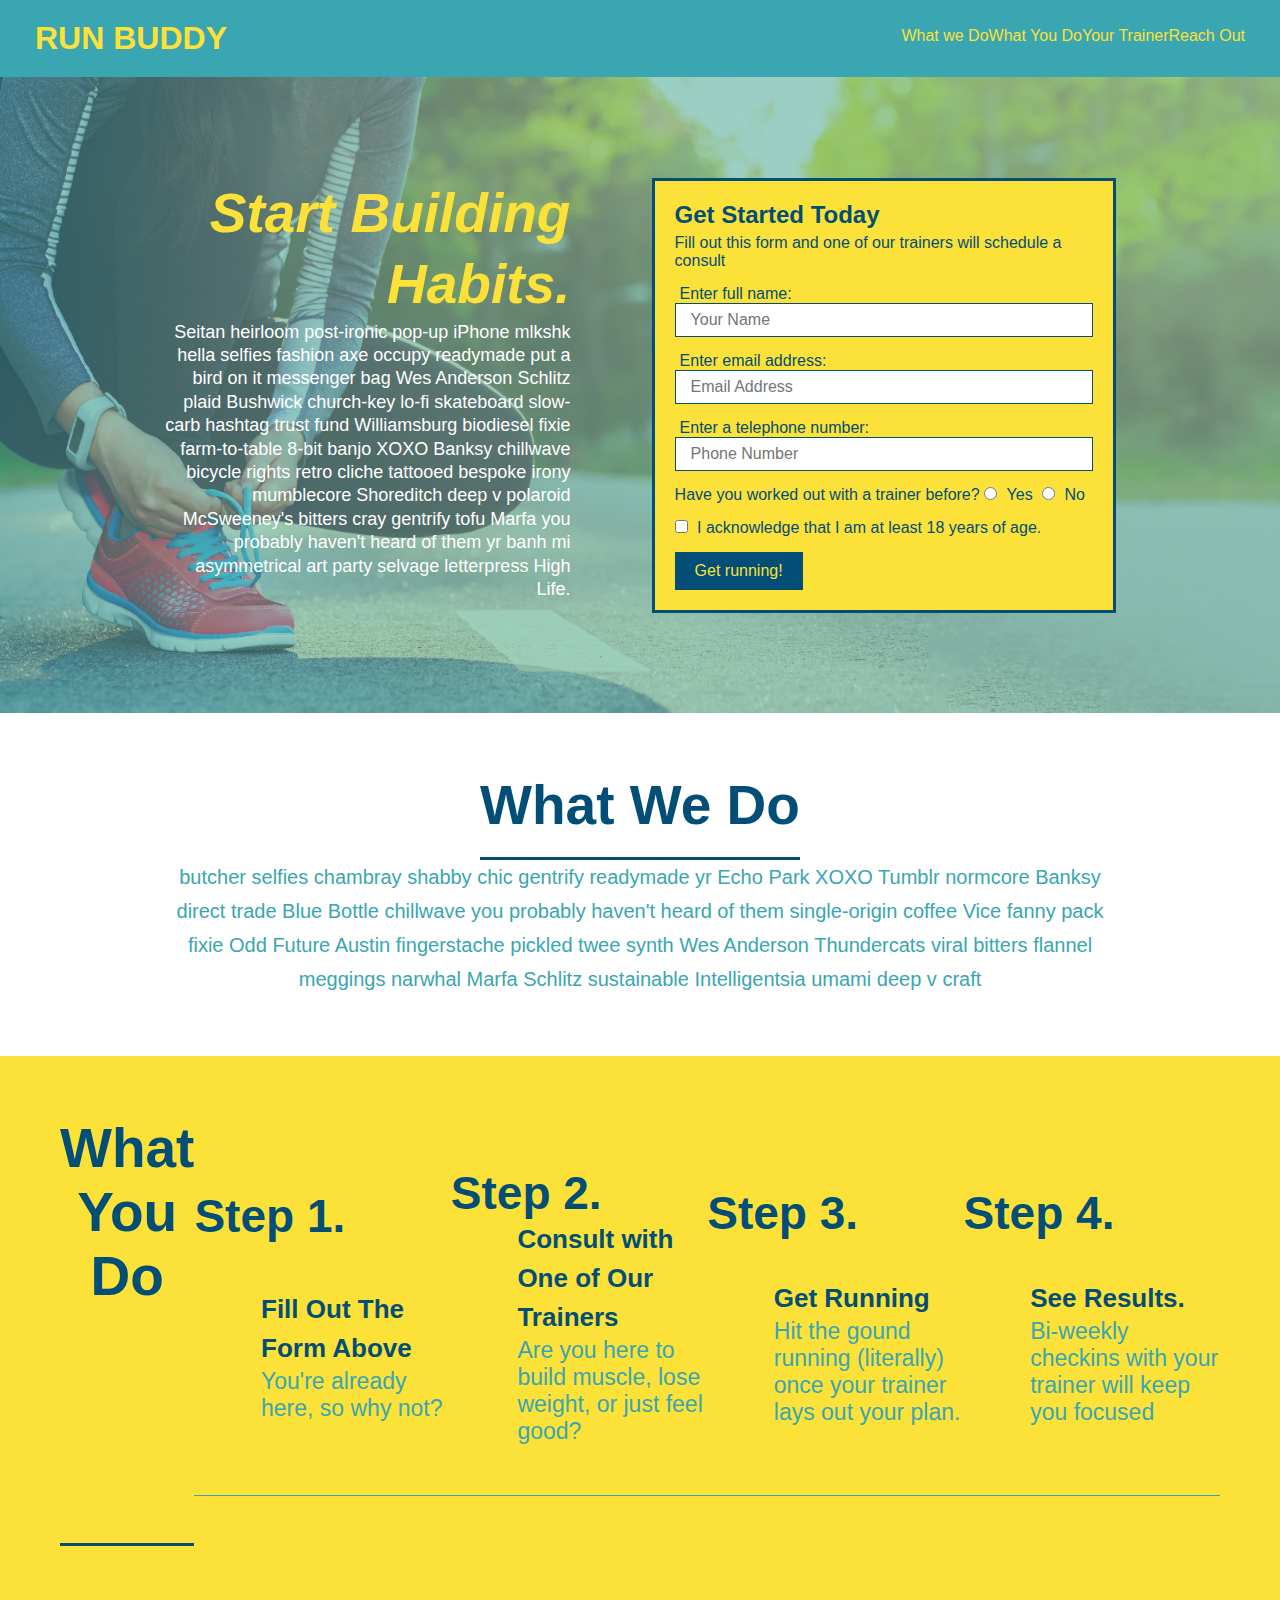
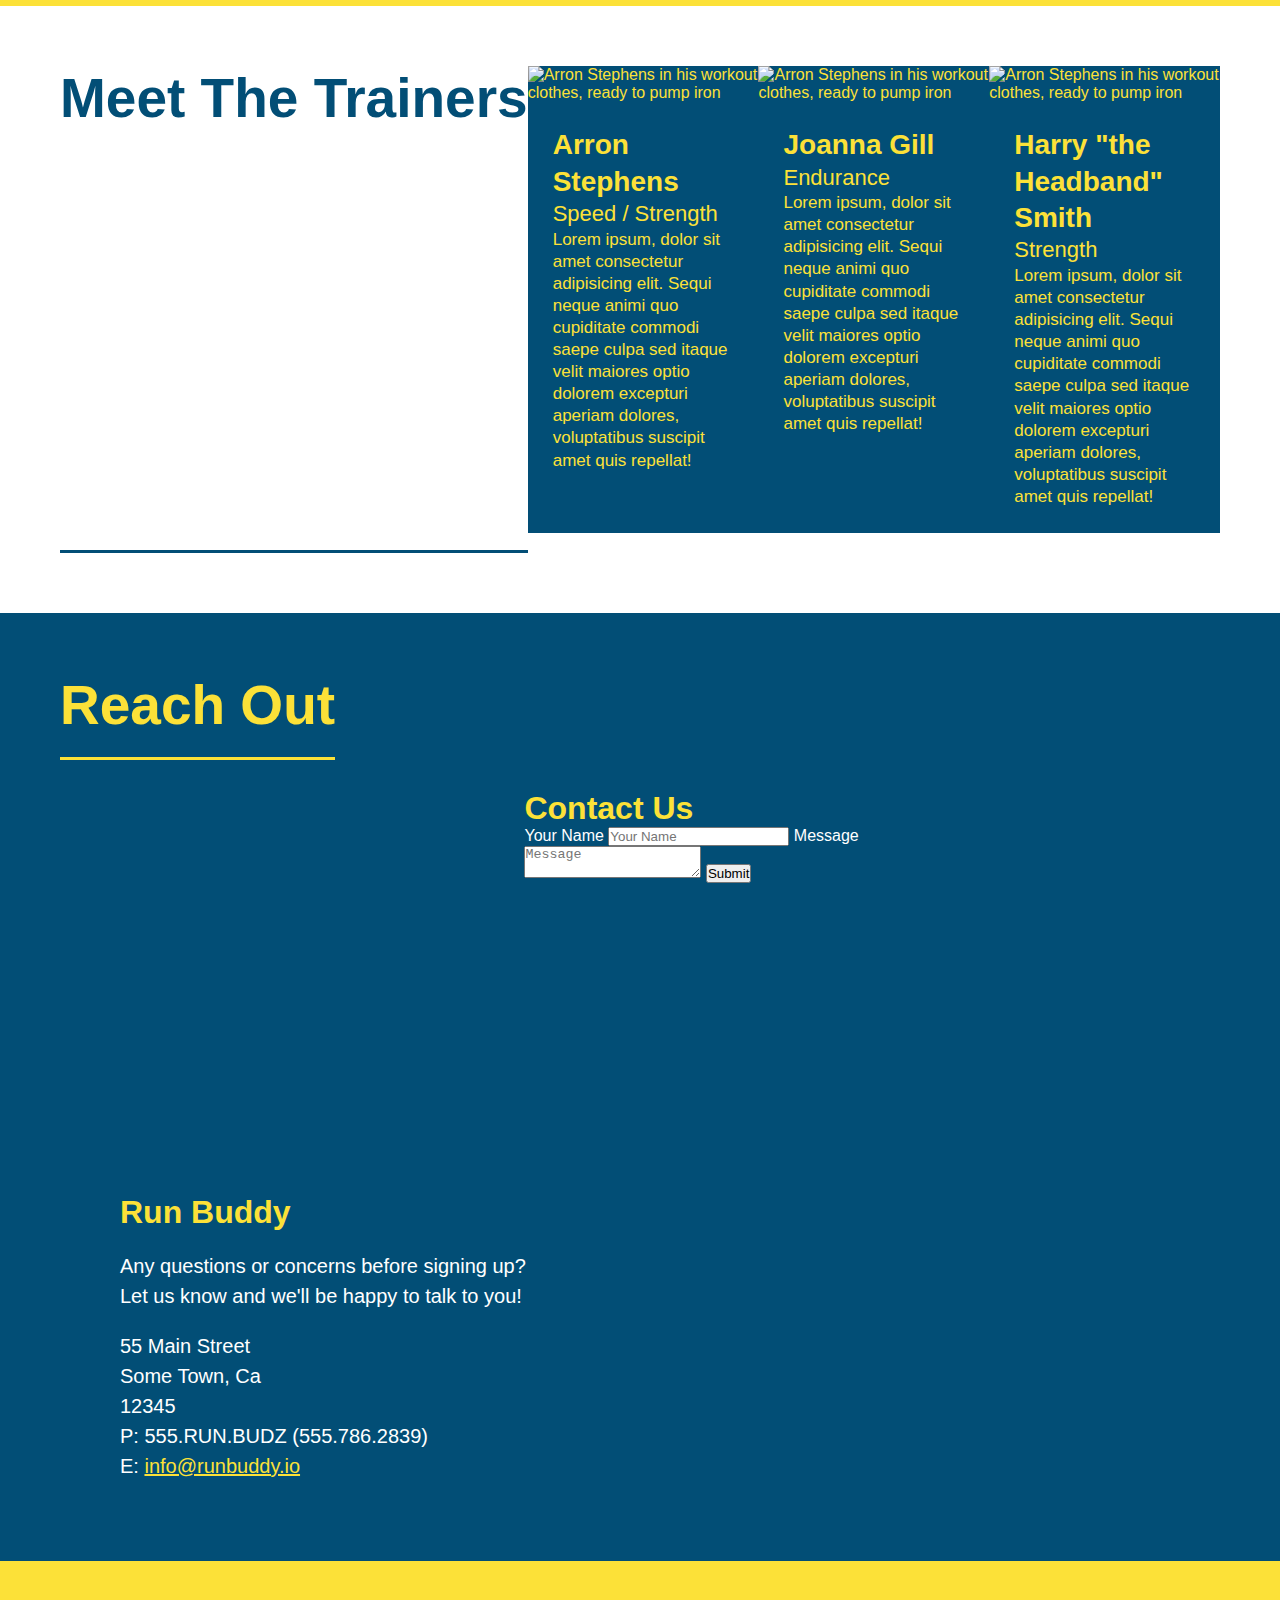
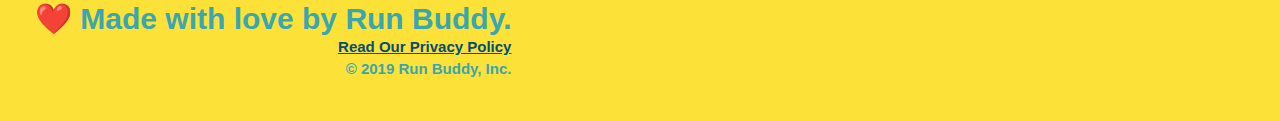
==== commit 9fe651a4: "add flexbox to the trainers" ====
--- a/index.html
+++ b/index.html
@@ -167,40 +167,42 @@
         <section id="your-trainer" class="trainers">
             <h2 class="section-title primary-border">Meet The Trainers</h2>
             <article class="trainer">
-                <img src="./images/trainer-1.jpg" alt="Arron Stephens in his workout clothes, ready to pump iron" />
-                <div class="trainer-bio text-left">
-                  <h3>Arron Stephens</h3>
-                  <h4>Speed / Strength</h4>
-                  <p>
-                    Lorem ipsum, dolor sit amet consectetur adipisicing elit. Sequi neque animi quo cupiditate commodi saepe culpa sed
-                    itaque velit maiores optio dolorem excepturi aperiam dolores, voluptatibus suscipit amet quis repellat!
-                  </p>
-                </div>
+              <img src="./images/trainer-1.jpg" alt="Arron Stephens in his workout clothes, ready to pump iron" />
+              <div class="trainer-bio">
+                <h3 class="trainer-name">Arron Stephens</h3>
+                <h4 class="trainer-role">Speed / Strength</h4>
+                <p>
+                  Lorem ipsum, dolor sit amet consectetur adipisicing elit. Sequi neque animi quo cupiditate commodi saepe culpa sed
+                  itaque velit maiores optio dolorem excepturi aperiam dolores, voluptatibus suscipit amet quis repellat!
+                </p>
+              </div>
+
             </article>
             <article class="trainer">
-                <div class="trainer-bio text-right">
-                  <h3>Joanna Gill</h3>
-                  <h4>Endurance</h4>
-                  <p>
-                    Lorem ipsum, dolor sit amet consectetur adipisicing elit. Sequi neque animi quo cupiditate commodi saepe culpa sed
-                    itaque velit maiores optio dolorem excepturi aperiam dolores, voluptatibus suscipit amet quis repellat!
-                  </p>
-                </div>
-                <img src="./images/trainer-2.jpg" alt="Joanna Gill cooling off after a workout" />
-              </article>
-              
-              <!-- third trainer bio -->
-              <article class="trainer">
-                <img src="./images/trainer-3.jpg" alt="Harry Smith wearing a headband and lifting comically small pink weights" />
-                <div class="trainer-bio text-left">
-                  <h3>Harry "the Headband" Smith</h3>
-                  <h4>Strength</h4>
-                  <p>
-                    Lorem ipsum, dolor sit amet consectetur adipisicing elit. Sequi neque animi quo cupiditate commodi saepe culpa sed
-                    itaque velit maiores optio dolorem excepturi aperiam dolores, voluptatibus suscipit amet quis repellat!
-                  </p>
-                </div>
-              </article>  
+              <img src="./images/trainer-2.jpg" alt="Arron Stephens in his workout clothes, ready to pump iron" />
+              <div class="trainer-bio">
+                <h3 class="trainer-name">Joanna Gill</h3>
+                <h4 class="trainer-role">Endurance</h4>
+                <p>
+                  Lorem ipsum, dolor sit amet consectetur adipisicing elit. Sequi neque animi quo cupiditate commodi saepe culpa sed
+                  itaque velit maiores optio dolorem excepturi aperiam dolores, voluptatibus suscipit amet quis repellat!
+                </p>
+              </div>
+            </article>
+            
+          </article>
+          <article class="trainer">
+            <img src="./images/trainer-3.jpg" alt="Arron Stephens in his workout clothes, ready to pump iron" />
+            <div class="trainer-bio">
+              <h3 class="trainer-name">Harry "the Headband" Smith</h3>
+              <h4 class="trainer-role">Strength</h4>
+              <p>
+                Lorem ipsum, dolor sit amet consectetur adipisicing elit. Sequi neque animi quo cupiditate commodi saepe culpa sed
+                itaque velit maiores optio dolorem excepturi aperiam dolores, voluptatibus suscipit amet quis repellat!
+              </p>
+            </div>
+          </article>
+                  
         </section>
     
     <!-- "reach out" section -->
--- a/style.css
+++ b/style.css
@@ -246,25 +246,30 @@
 .flex-row {
   display: flex;
 }
+
 .trainers {
-  
-}
+  width: 100%;
+  margin: 0 auto;
+  display: flex;
+  flex-wrap: wrap;
+  justify-content: space-around;
+}
+
 .trainer {
-  width: 900px;
-  margin: 0 auto 30px auto;
+  
+  margin: 0 auto 20px auto;
   background: #024e76;
   color: #fce138;
-  overflow:auto;
+  flex:1;
 }
 .trainer img {
-  width: 35%;
-  float: left;
+  width: 100%;
+  
 }
 
 .trainer-bio {
-  padding: 35px;
-  float: left;
-  width: 65%;
+  padding: 25px;
+  line-height: 1.3;
 }
 .text-left {
   text-align: left;
@@ -274,19 +279,19 @@
   text-align: right;
 }
 .trainer-bio h3 {
-  font-size: 32px;
-  margin-bottom: 8px;
+  font-size: 28px;
+
 }
 
 .trainer-bio h4 {
   font-weight: lighter;
-  font-size: 26px;
-  margin-bottom: 25px;
+  font-size: 22px;
+
 }
 
 .trainer-bio p {
   font-size: 17px;
-  line-height: 1.3;
+
 }
 .section-title {
   font-size: 55px;
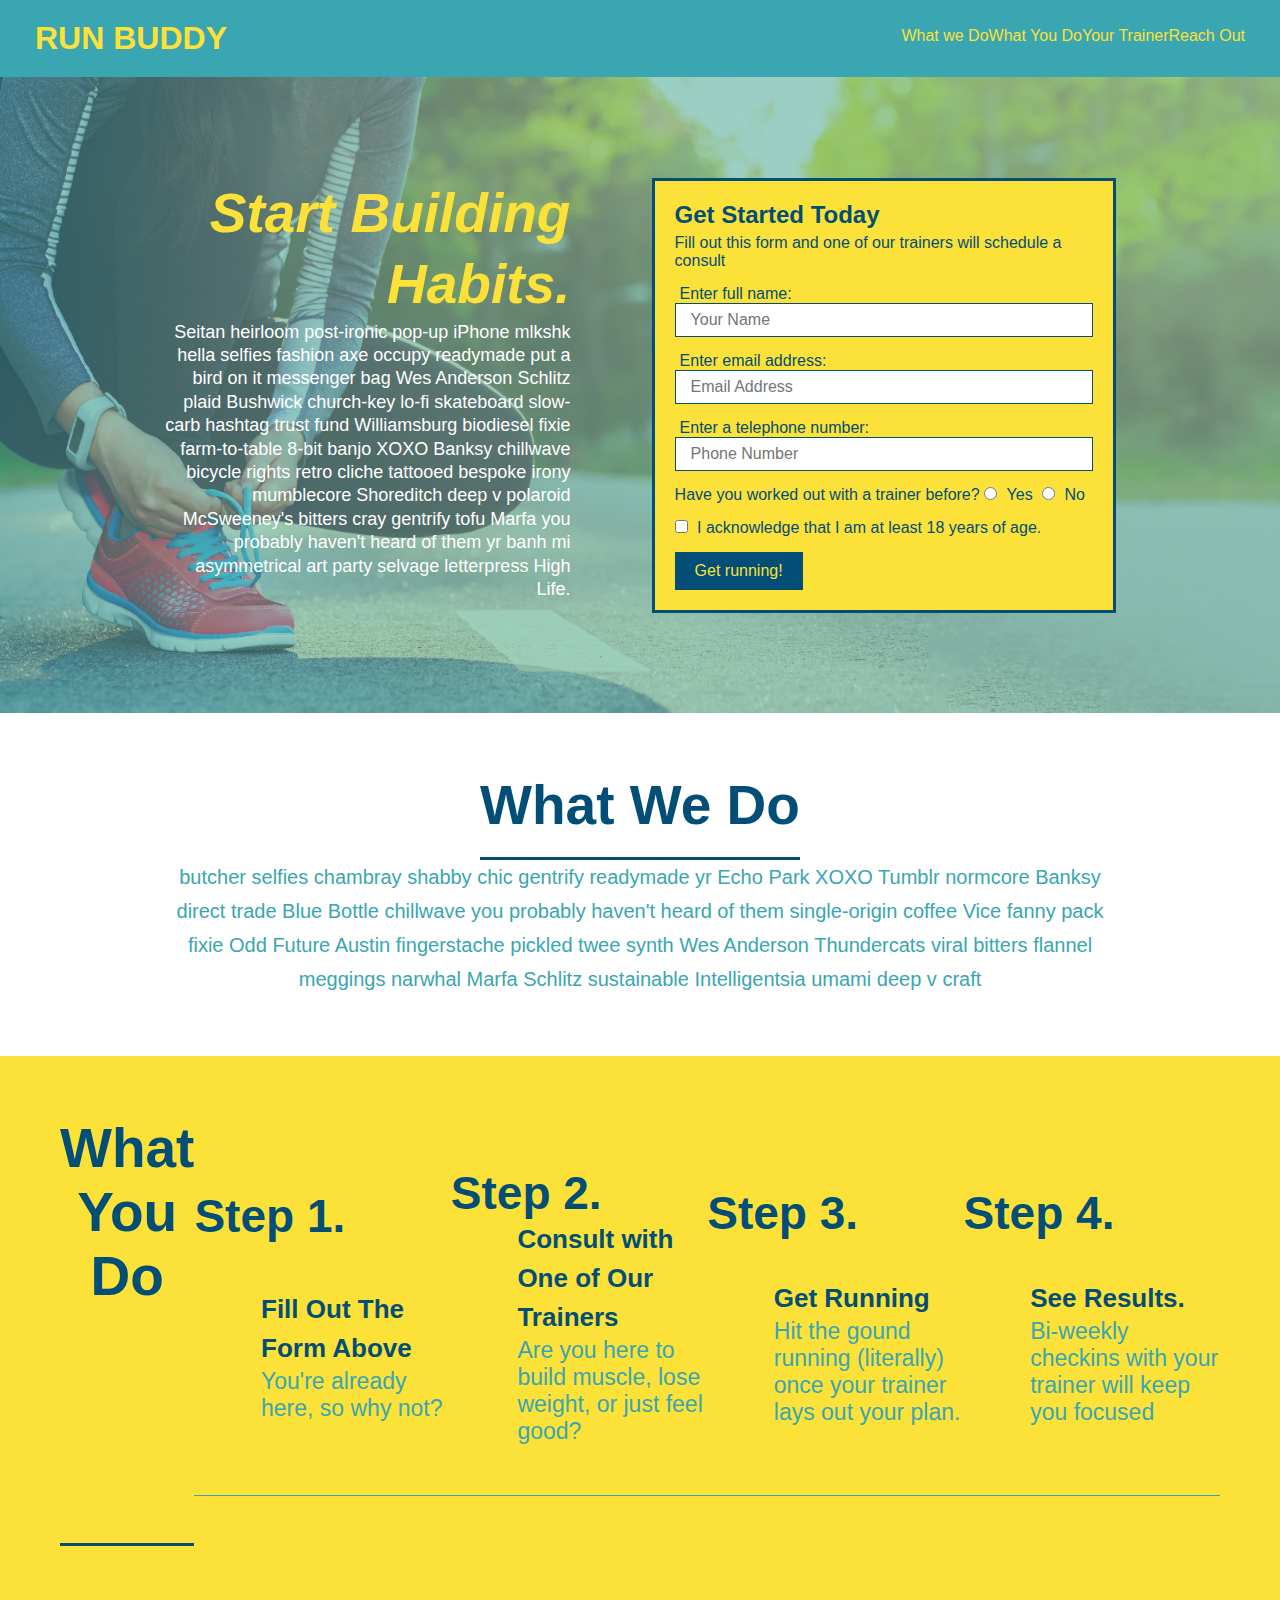
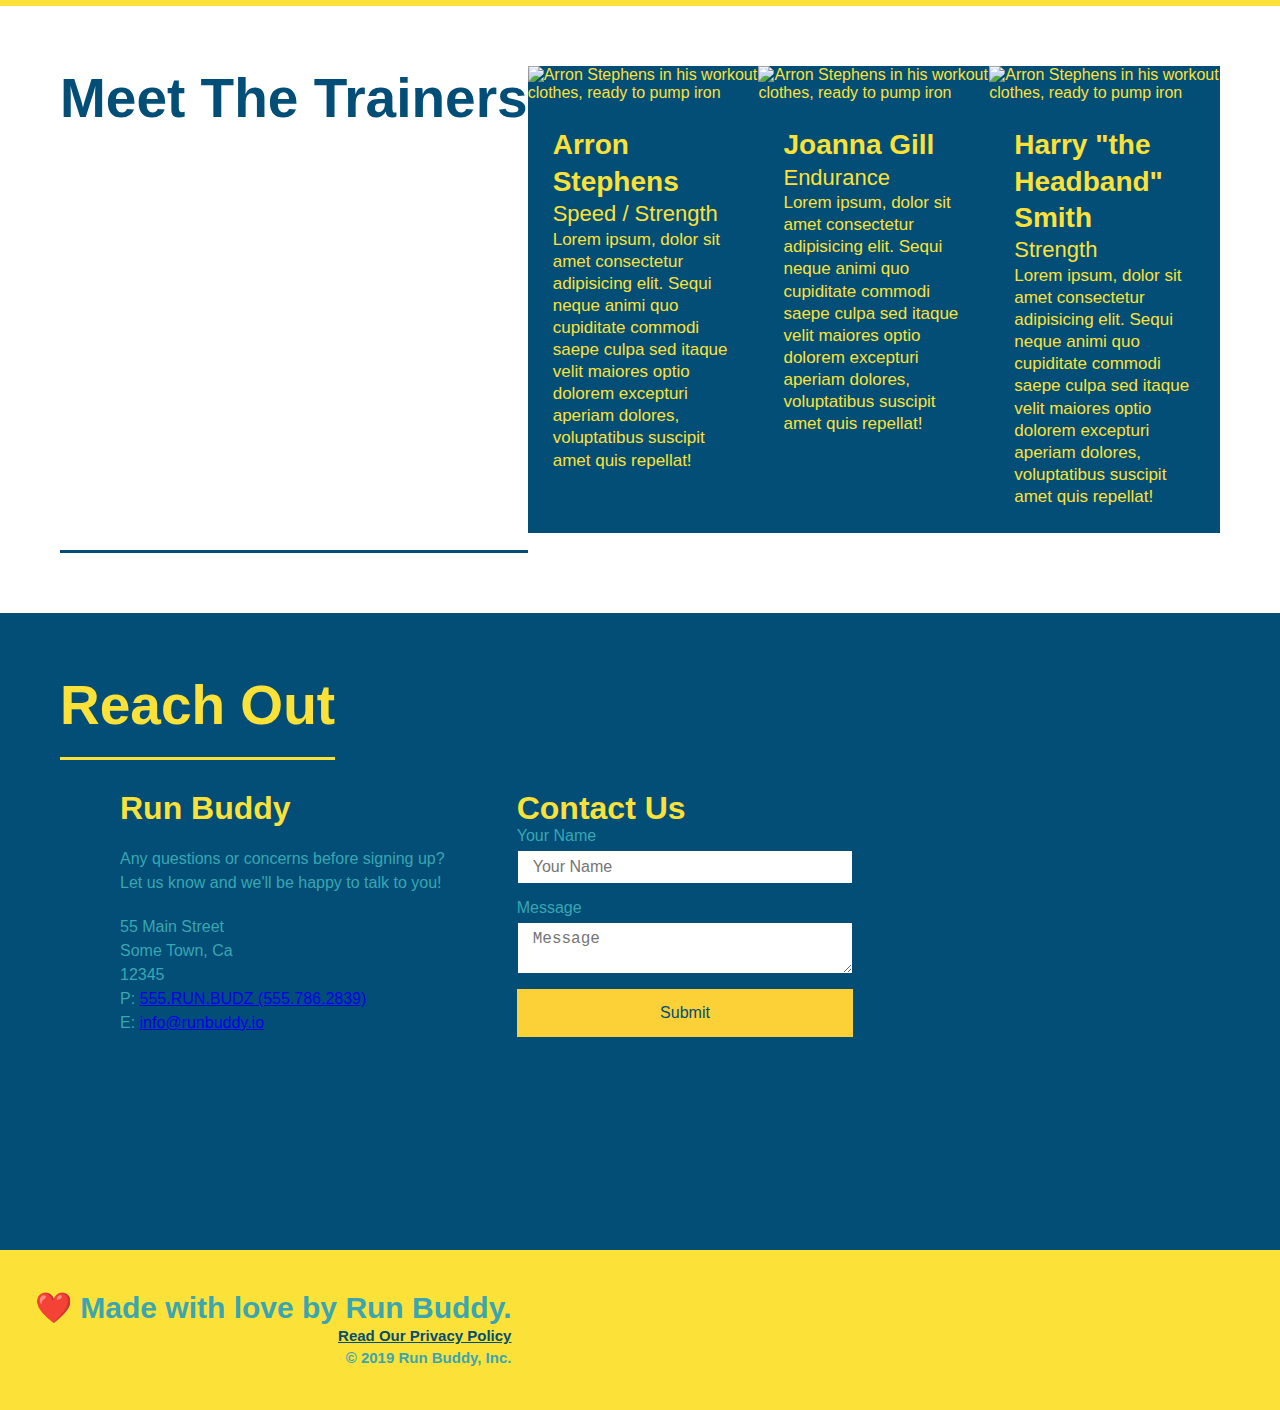
==== commit 58613ce8: "add flexbox for Reach out" ====
--- a/index.html
+++ b/index.html
@@ -208,42 +208,43 @@
     <!-- "reach out" section -->
     <section id="reach-out" class="contact">
         <h2 class="section-title secondary-border">Reach Out</h2>
-            <div class="contact-info">
-                <iframe src="https://www.google.com/maps/embed?pb=!1m18!1m12!1m3!1d3147.1079747227936!2d-120.42364418397035!3d37.92790791110593!2m3!1f0!2f0!3f0!3m2!1i1024!2i768!4f13.1!3m3!1m2!1s0x8090c49129b6ac57%3A0xb56c7eb95a2cd8bd!2sMain%20St%2C%20California%2095327!5e0!3m2!1sen!2sus!4v1616426329495!5m2!1sen!2sus" 
-                width="400" 
-                height="400" 
-                style="border:0;" 
-                allowfullscreen="" 
-                loading="lazy">
-                </iframe>
-                <div class="contact-form">
-                  <h3>Contact Us</h3>
-                  <form>
-                     <label for="contact-name">Your Name</label>
-                     <input type="text" id="contact-name" placeholder="Your Name" />
-                
-                     <label for="contact-message">Message</label>
-                     <textarea id="contact-message" placeholder="Message"></textarea>
-                
-                     <button type="submit">Submit</button>
-                    </form>
-                </div>
-                <div class="contact-info" >
-                  <h3>Run Buddy</h3>
-                  <p>
-                    Any questions or concerns before signing up?
-                    <br />
-                    Let us know and we'll be happy to talk to you!
-                  </p>
-                  <address>
-                      55 Main Street <br/>
-                      Some Town, Ca <br/>
-                      12345<br />
-                      P: 555.RUN.BUDZ (555.786.2839)<br/>
-                      E: <a style="color:#fce138" href="mailto:info@runbuddy.io">info@runbuddy.io</a>
-                  </address>
-                </div>
-              </div>
+        <div class="contact-info">
+          <div>
+            <h3>Run Buddy</h3>
+            <p>
+              Any questions or concerns before signing up?
+              <br />
+              Let us know and we'll be happy to talk to you!
+            </p>
+        
+            <address>
+              55 Main Street <br />
+              Some Town, Ca <br />
+              12345 <br />
+              P: <a href="tel:555.786.2839">555.RUN.BUDZ (555.786.2839)</a><br />
+              E: <a href="mailto://info@runbuddy.io">info@runbuddy.io</a>
+            </address>
+        
+          </div>
+        
+          <div class="contact-form">
+            <h3>Contact Us</h3>
+            <form>
+              <label for="contact-name">Your Name</label>
+              <input type="text" id="contact-name" placeholder="Your Name" />
+        
+              <label for="contact-message">Message</label>
+              <textarea id="contact-message" placeholder="Message"></textarea>
+        
+              <button type="submit">Submit</button>
+            </form>
+          </div>
+        
+          <iframe
+            src="https://www.google.com/maps/embed?pb=!1m14!1m12!1m3!1d12182.30520634488!2d-74.0652613!3d40.2407219!2m3!1f0!2f0!3f0!3m2!1i1024!2i768!4f13.1!5e0!3m2!1sen!2sus!4v1561060983193!5m2!1sen!2sus"
+            frameborder="0" style="border:0" allowfullscreen></iframe>
+        
+        </div>
             
         </section>
     
--- a/style.css
+++ b/style.css
@@ -310,8 +310,21 @@
 .contact h2 {
   color: #fce138;
 }
+
+.contact-info { 
+  display: flex;
+  justify-content:  space-between;
+  flex-wrap: wrap;
+
+}
+
+.contact-info > * {
+  flex: 1;
+  margin: 15px;
+}
+
 .contact-info iframe {
-  width: 400px;
+ 
   height: 400px;
   ;
   
@@ -322,7 +335,7 @@
   vertical-align: top;
   text-align: left;
   margin: 30px 0 0 60px;
-  color: white;
+ 
 }
 .contact-info h3  {
   font-size:32px;
@@ -331,6 +344,25 @@
 .contact-info p, .contact-info address {
   margin: 20px 0;
   line-height: 1.5;
-  font-size: 20px;
+  font-size: 16px;
   font-style: normal;
 }
+.contact-form input, .contact-form textarea {
+  border: 1px solid #024e76;
+display: block;
+padding: 7px 15px;
+font-size: 16px;
+color: #024e76;
+width: 100%;
+margin-bottom: 15px;
+margin-top: 5px;
+}
+.contact-form button {
+  width: 100%;
+  border: none;
+  background: #fcd138;
+  color : #024e76;
+  text-align: center ;
+  padding: 15px 0;
+  font-size: 16px;
+}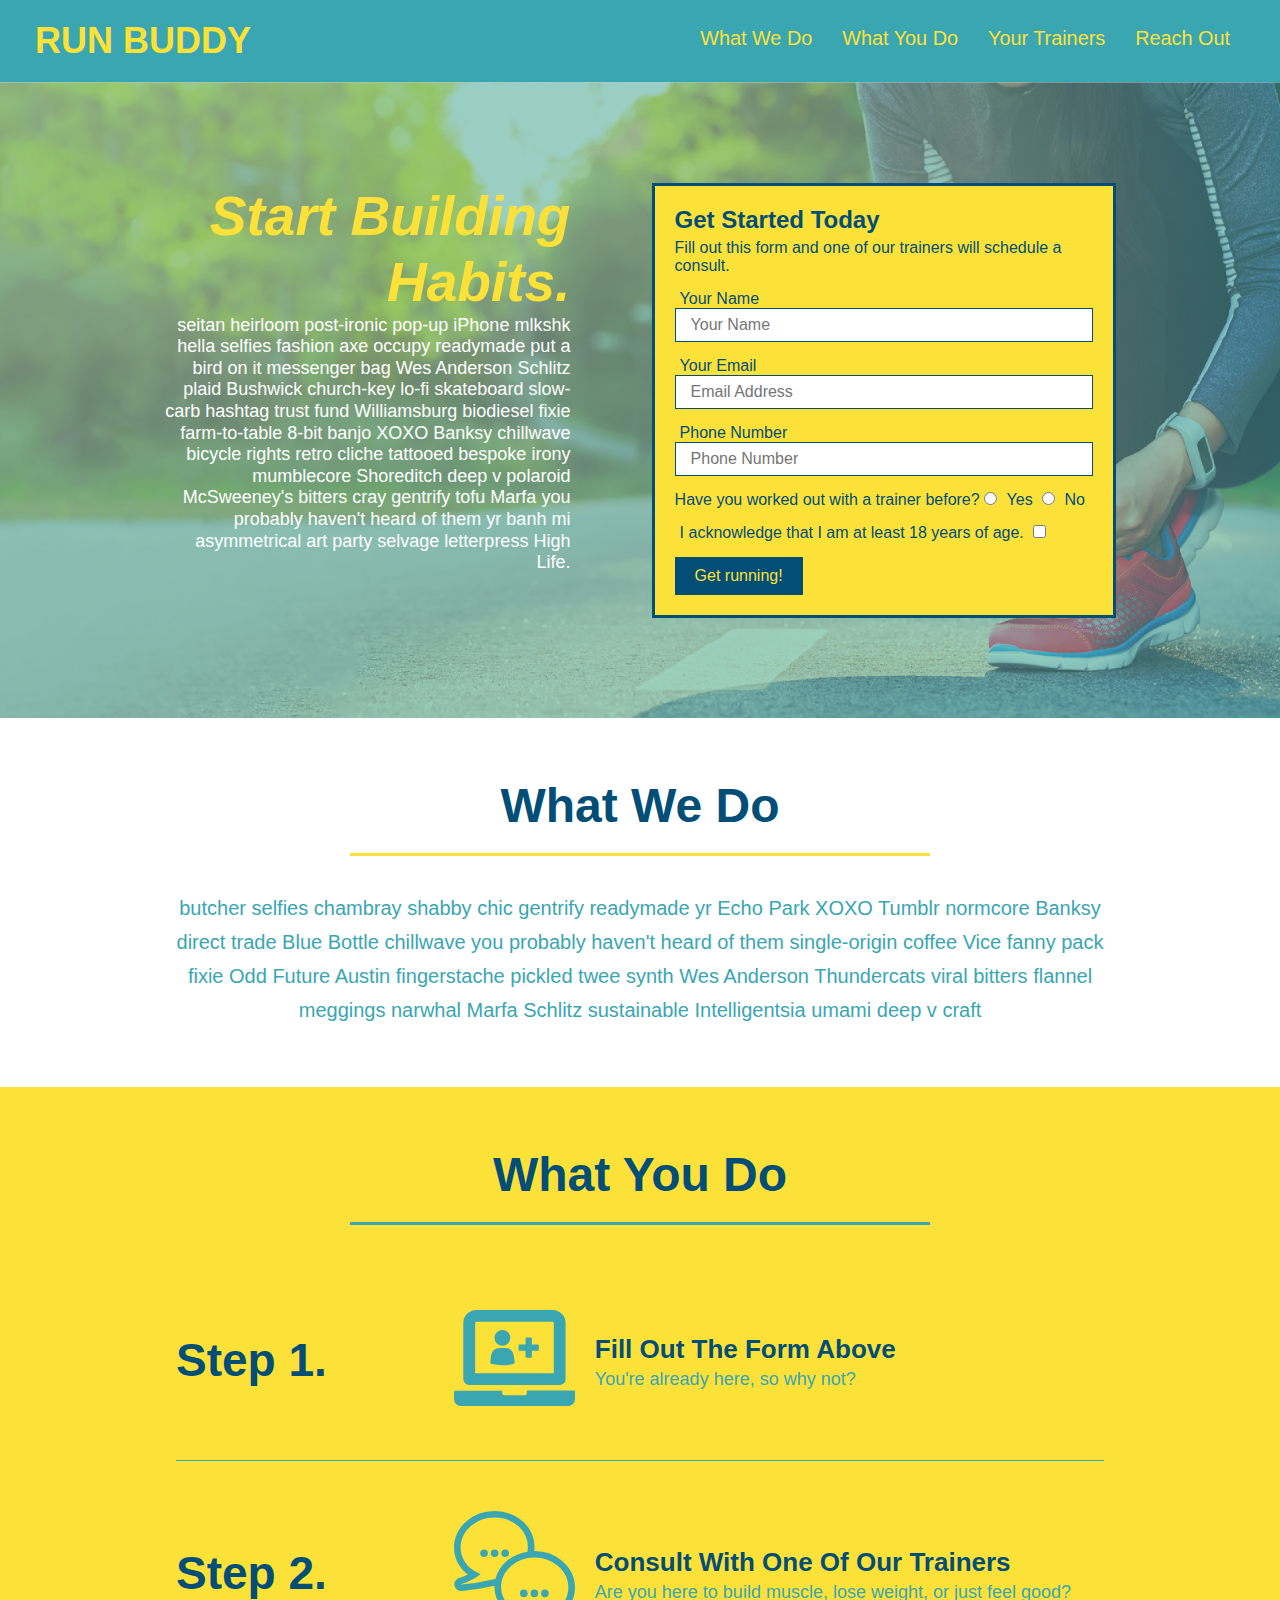
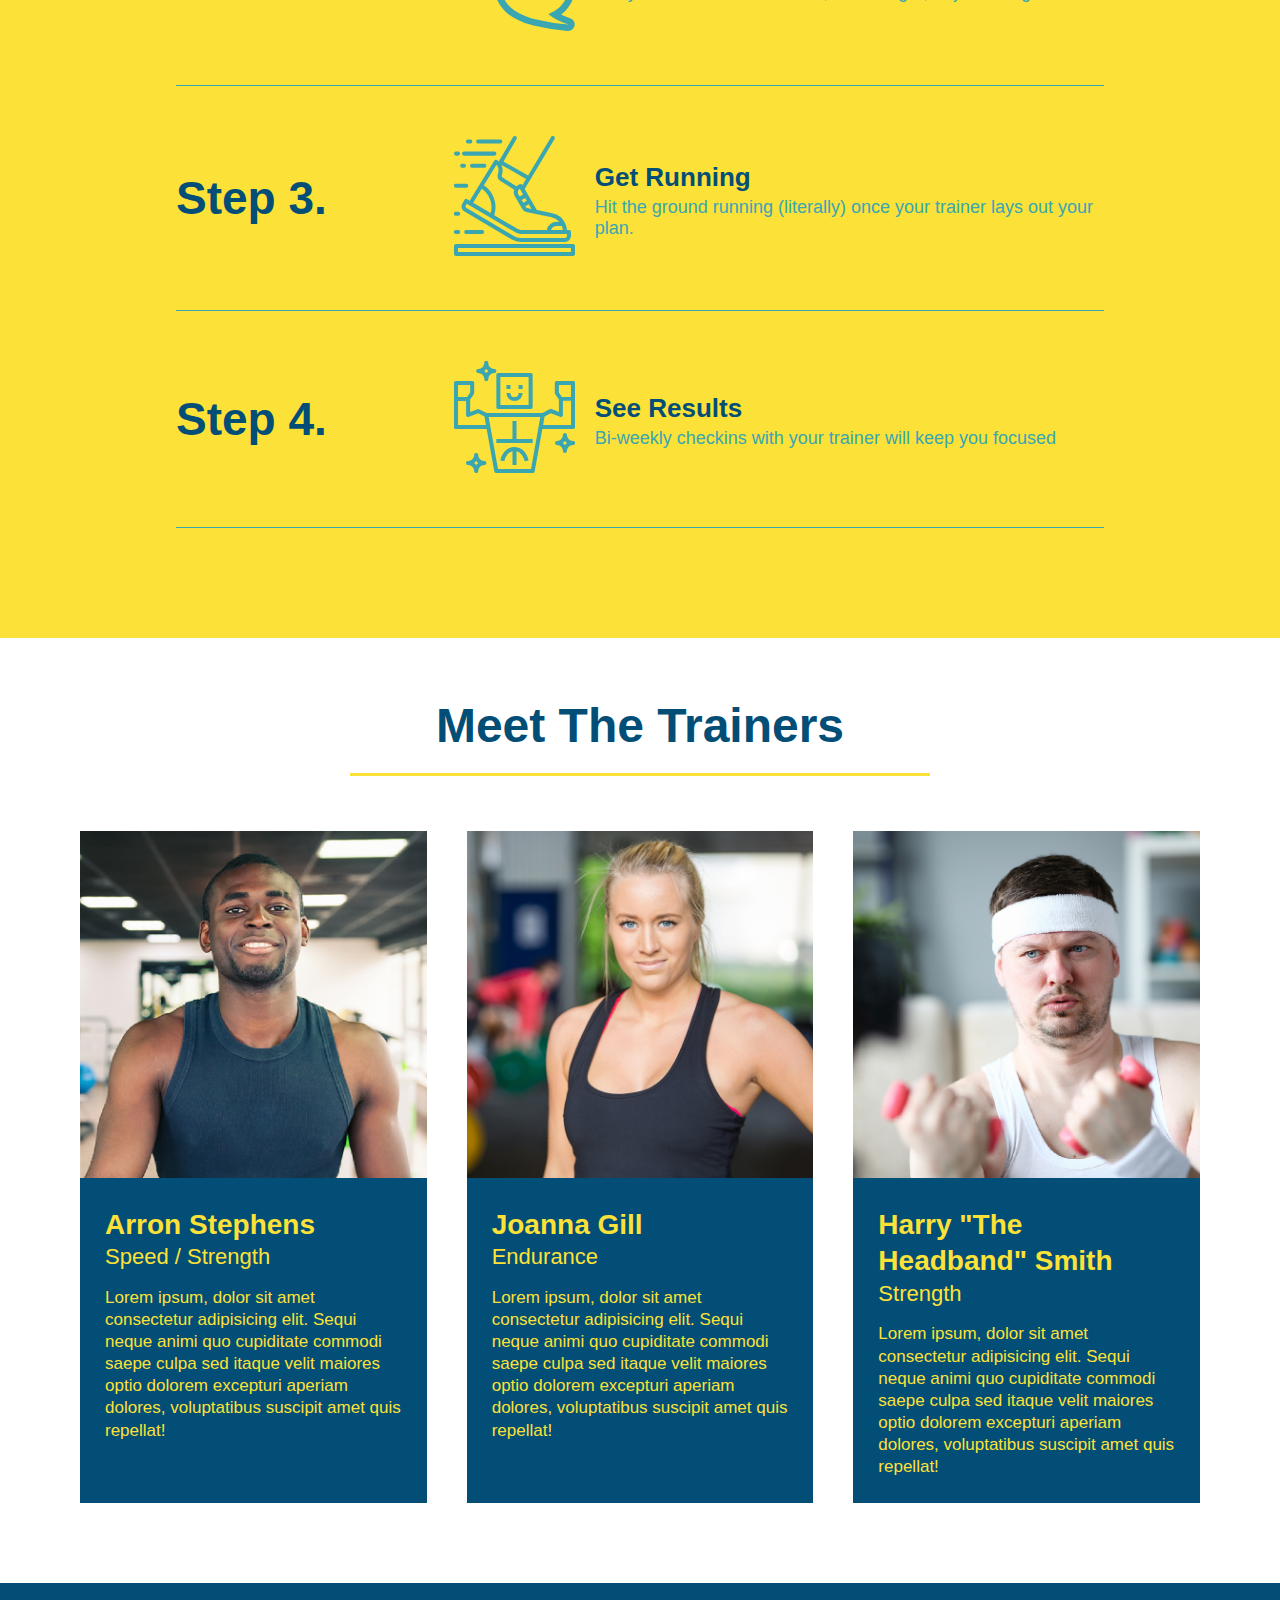
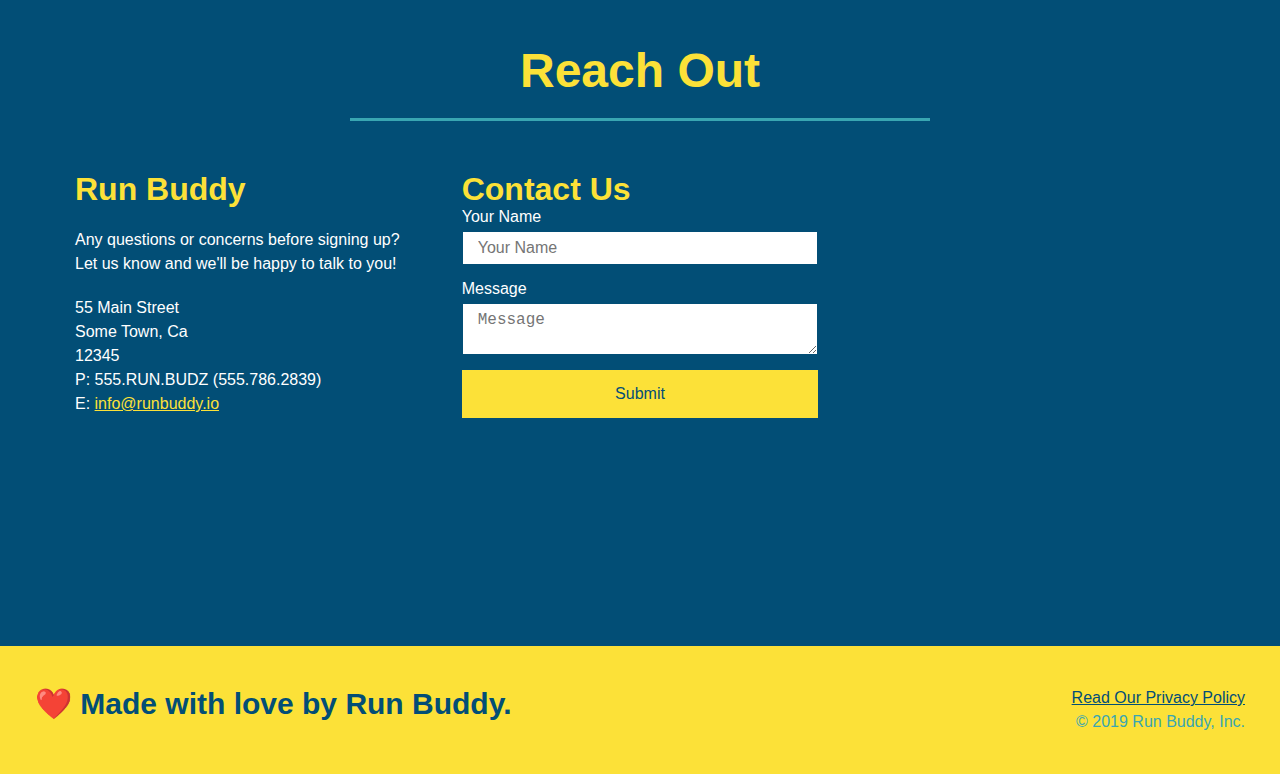
==== commit faf268c2: "fixed and changed" ====
--- a/index.html
+++ b/index.html
@@ -1,267 +1,248 @@
 <!DOCTYPE html>
-
 <html lang="en">
-<head>
-    
+  <head>
     <meta charset="UTF-8" />
-
-    <title>RUN BUDDY</title>
-    
-    <link link rel="stylesheet" href="style.css">
-    
-</head>
-
+    <meta name="viewport" content="width=device-width, initial-scale=1.0" />
+    <link rel="stylesheet" href="./assets/css/style.css">
+    <title>Run Buddy</title>
+  </head>
+  <body>
+    <!-- navigation tags - block level element -->
     <header>
-        
-        <h1>
-            <a href="index.html">RUN BUDDY</a>
-        
-        </h1>
-
-        <nav>
-            <ul>
-
-            <il>
-                <a href="#what-we-do">What we Do
-
-                </a>
-            </il>
-            <il>
-                <a href="#what-you-do"> What You Do
-
-                </a>
-            </il>
-            <il>
-                <a href="#your-trainer">Your Trainer
-
-                </a>
-            </il>
-            <il>
-                <a href="#reach-out"> Reach Out
-
-                </a>
-            </il>
-
-            </ul>
-            
-        </nav>
+      <h1>
+        <a href="/">RUN BUDDY</a>
+      </h1>
+      <nav>
+        <ul>
+          <li>
+            <a href="#what-we-do">What We Do</a>
+          </li>
+          <li>
+            <a href="#what-you-do">What You Do</a>
+          </li>
+          <li>
+            <a href="#your-trainers">Your Trainers</a>
+          </li>
+          <li>
+            <a href="#reach-out">Reach Out</a>
+          </li>
+        </ul>
+      </nav>
     </header>
-      
+    <!-- end navigation -->
+
+    <!-- hero/jumbotron -->
     <section class="hero">
       <div class="hero-cta">
         <h2>Start Building Habits.</h2>
         <p>
-          Seitan heirloom post-ironic pop-up iPhone mlkshk hella selfies fashion axe occupy readymade put a bird on it messenger bag Wes Anderson Schlitz plaid Bushwick church-key lo-fi skateboard slow-carb hashtag trust fund Williamsburg biodiesel fixie farm-to-table 8-bit banjo XOXO Banksy chillwave bicycle rights retro cliche tattooed bespoke irony mumblecore Shoreditch deep v polaroid McSweeney's bitters cray gentrify tofu Marfa you probably haven't heard of them yr banh mi asymmetrical art party selvage letterpress High Life.
+          seitan heirloom post-ironic pop-up iPhone mlkshk hella selfies fashion axe occupy readymade put a bird on it
+          messenger bag Wes Anderson Schlitz plaid Bushwick church-key lo-fi skateboard slow-carb hashtag trust fund
+          Williamsburg biodiesel fixie farm-to-table 8-bit banjo XOXO Banksy chillwave bicycle rights retro cliche
+          tattooed bespoke irony mumblecore Shoreditch deep v polaroid McSweeney's bitters cray gentrify tofu Marfa you
+          probably haven't heard of them yr banh mi asymmetrical art party selvage letterpress High Life.
         </p>
       </div>
-        <div class="hero-form">
-          <h3>Get Started Today</h3>
-          <p>Fill out this form and one of our trainers will schedule a consult</p>
-          <!-- add form element-->
-          <form>
-              <!--input is the servey and lable is the question/ answer-->
-                    <label for="name">Enter full name:</label>
-                        <input type="text" placeholder="Your Name" name="name" id="name" class="form-input" />
-                    <label for="email">Enter email address:</label>
-                        <input type="email" placeholder="Email Address" name="email" id="email" class="form-input" />
-                    <label for="phone">Enter a telephone number:</label>
-                        <input type="tel" placeholder="Phone Number" name="phone" id="phone" class="form-input"/>
-            
-                <p>
-                    Have you worked out with a trainer before?
-                    <!--note: the 'label' after the 'input' make the radio 
-                        stand infront the word "yes"and vice versa-->
-                    <input type="radio" name="trainer-confirm" id="trainer-yes" />
-                        <label for="trainer-yes">Yes</label>
-                    <input type="radio" name="trainer-confirm" id="trainer-no" />
-                        <label for="trainer-no">No</label>
-                </p>
-            <p>
-          
-          <input type="checkbox" name="checkpoint1" id="checkbox" />
-          <label for="checkbox">
-            I acknowledge that I am at least 18 years of age.
-          </label>
+
+      <div class="hero-form">
+        <h3>Get Started Today</h3>
+        <p>Fill out this form and one of our trainers will schedule a consult.</p>
+        <form>
+          <label for="name">Your Name</label>
+          <input type="text" placeholder="Your Name" id="name" name="name" class="form-input" />
+          <label for="email">Your Email</label>
+          <input type="email" placeholder="Email Address" id="email" name="email" class="form-input" />
+          <label for="phone">Phone Number</label>
+          <input type="tel" placeholder="Phone Number" name="phone" id="phone" class="form-input" />
+          <p>
+            Have you worked out with a trainer before? 
+            <input type="radio" name="trainer-confirm" id="trainer-yes" />
+            <label for="trainer-yes">Yes</label>
+            <input type="radio" name="trainer-confirm" id="trainer-no"/>
+            <label for="trainer-no">No</label>
+          </p>
+          <p>
+            <label for="checkbox">
+              I acknowledge that I am at least 18 years of age.
+            </label>
+            <input type="checkbox" name="checkpoint1" id="checkbox" />
+          </p>
+          <button type="submit">
+            Get running!
+          </button>
+        </form>
+      </div>
+    </section>
+    <!-- end header -->
+
+    <!-- "what we do" start - <section> -->
+    <section id="what-we-do" class="intro">
+      <div class="flex-row">
+        <h2 class="section-title primary-border">
+          What We Do
+        </h2>
+      </div>
+      <div class="flex-row">
+        <p>
+          butcher selfies chambray shabby chic gentrify readymade yr Echo Park XOXO Tumblr normcore Banksy direct trade  Blue Bottle chillwave you probably haven't heard of them single-origin coffee Vice fanny pack fixie Odd Future Austin fingerstache pickled twee synth Wes Anderson Thundercats viral bitters flannel meggings narwhal Marfa Schlitz sustainable Intelligentsia umami deep v craft
         </p>
-        <button type="submit">
-          Get running!
-        </button>
-          </form>
-        </div>
-    </section>
-    
-    <!-- "what we do" section -->
-   
-    <section id="what-we-do" class="intro">
-      <h2 class="section-title primary-border">What We Do</h2>
-          <div class="flex-row">
-            <p>
-              butcher selfies chambray shabby chic gentrify readymade yr Echo Park XOXO Tumblr normcore Banksy direct trade Blue Bottle chillwave you probably haven't heard of them single-origin coffee Vice fanny pack fixie Odd Future Austin fingerstache pickled twee synth Wes Anderson Thundercats viral bitters flannel meggings narwhal Marfa Schlitz sustainable Intelligentsia umami deep v craft
-            </p>
-          </div>
-    </section>
-            
-    <!-- "what you do" section -->
-     <section id="what-you-do" class="steps">
-       <div class="flex-row">
-             <h2 class="section-title secondary-border">What You Do</h2>
-            
-             <div class="step">
-                <h3>Step 1.</h3>
-                  <div class="step-info">
-                    <div class="step-img">
-                      <img src="./images/01-04-svgs/step-1.svg" alt="" />
-                    </div>
-                    <div class="step-text">
-                      <h4>Fill Out The Form Above</h4>
-                      <p>You're already here, so why not?</p>
-                    </div>
-                  </div>
-              </div>
-              
-              <div class="step">
-                <h3>Step 2.</h3>
-                  <div class="step-info">
-                    <div class="step-img">
-                      <img src="./images/01-04-svgs/step-2.svg" alt="" />
-                    </div>
-                    <div class="step-text">
-                      <h4>Consult with One of Our Trainers</h4>
-                      <p>Are you here to build muscle, lose weight, or just feel good?</p>
-                    </div>
-                  </div>
-              </div>
-
-              <div class="step">
-                <h3>Step 3.</h3>
-                  <div class="step-info">
-                    <div class="step-img">
-                      <img src="./images/01-04-svgs/step-3.svg" alt="" />
-                    </div>
-                    <div class="step-text">
-                      <h4>Get Running</h4>
-                      <p>Hit the gound running (literally) once your trainer lays out your plan.</p>
-                    </div>
-                  </div>
-              </div>
-              
-              <div class="step">
-                <h3>Step 4.</h3>
-                  <div class="step-info">
-                    <div class="step-img">
-                      <img src="./images/01-04-svgs/step-4.svg" alt="" />
-                    </div>
-                    <div class="step-text">
-                      <h4>See Results.</h4>
-                      <p>Bi-weekly checkins with your trainer will keep you focused</p>
-                    </div>
-                  </div>
-              </div>
-
-        </div>
-            
-            
-    </section>
-    
-    <!-- "meet the trainers" section -->
-        <section id="your-trainer" class="trainers">
-            <h2 class="section-title primary-border">Meet The Trainers</h2>
-            <article class="trainer">
-              <img src="./images/trainer-1.jpg" alt="Arron Stephens in his workout clothes, ready to pump iron" />
-              <div class="trainer-bio">
-                <h3 class="trainer-name">Arron Stephens</h3>
-                <h4 class="trainer-role">Speed / Strength</h4>
-                <p>
-                  Lorem ipsum, dolor sit amet consectetur adipisicing elit. Sequi neque animi quo cupiditate commodi saepe culpa sed
-                  itaque velit maiores optio dolorem excepturi aperiam dolores, voluptatibus suscipit amet quis repellat!
-                </p>
-              </div>
-
-            </article>
-            <article class="trainer">
-              <img src="./images/trainer-2.jpg" alt="Arron Stephens in his workout clothes, ready to pump iron" />
-              <div class="trainer-bio">
-                <h3 class="trainer-name">Joanna Gill</h3>
-                <h4 class="trainer-role">Endurance</h4>
-                <p>
-                  Lorem ipsum, dolor sit amet consectetur adipisicing elit. Sequi neque animi quo cupiditate commodi saepe culpa sed
-                  itaque velit maiores optio dolorem excepturi aperiam dolores, voluptatibus suscipit amet quis repellat!
-                </p>
-              </div>
-            </article>
-            
-          </article>
-          <article class="trainer">
-            <img src="./images/trainer-3.jpg" alt="Arron Stephens in his workout clothes, ready to pump iron" />
-            <div class="trainer-bio">
-              <h3 class="trainer-name">Harry "the Headband" Smith</h3>
-              <h4 class="trainer-role">Strength</h4>
-              <p>
-                Lorem ipsum, dolor sit amet consectetur adipisicing elit. Sequi neque animi quo cupiditate commodi saepe culpa sed
-                itaque velit maiores optio dolorem excepturi aperiam dolores, voluptatibus suscipit amet quis repellat!
-              </p>
+      </div>
+    </section>
+    <!-- end "what we do" -->
+
+    <!-- "what you do" start -->
+    <section id="what-you-do" class="steps">
+      <div class="flex-row">
+        <h2 class="section-title secondary-border">
+          What You Do
+        </h2> 
+      </div>
+      <div class="step">
+        <h3>Step 1.</h3>
+        <div class="step-info">
+          <div class="step-img">
+            <img src="./assets/images/step-1.svg" alt="" />
+          </div>
+          <div class="step-text">
+            <h4>Fill Out The Form Above</h4>
+            <p>You're already here, so why not?</p>
+          </div>
+        </div>
+      </div>
+      <div class="step">
+        <h3>Step 2.</h3>
+        <div class="step-info">
+          <div class="step-img">
+            <img src="./assets/images/step-2.svg" alt="" />
+          </div>
+          <div class="step-text">
+            <h4>Consult With One Of Our Trainers</h4>
+            <p>Are you here to build muscle, lose weight, or just feel good?</p>
+          </div>
+        </div>
+      </div>
+      <div class="step">
+        <h3>Step 3.</h3>
+        <div class="step-info">
+          <div class="step-img">
+            <img src="./assets/images/step-3.svg" alt="" />
+          </div>
+          <div class="step-text">
+            <h4>Get Running</h4>
+            <p>Hit the ground running (literally) once your trainer lays out your plan.</p>
+          </div>
+        </div>
+      </div>
+      <div class="step">
+        <h3>Step 4.</h3>
+        <div class="step-info">
+          <div class="step-img">
+            <img src="./assets/images/step-4.svg" alt="" />
+          </div>
+          <div class="step-text">
+            <h4>See Results</h4>
+            <p>Bi-weekly checkins with your trainer will keep you focused</p>
+          </div>
+        </div>
+      </div>
+    </section>
+    <!-- "what you do" end -->
+
+    <!-- "meet the trainers" start -->
+    <section id="your-trainers">
+      <div class="flex-row">
+        <h2 class="section-title primary-border">
+          Meet The Trainers
+        </h2>
+      </div>
+
+      <div class="trainers">
+        <article class="trainer">
+          <img src="./assets/images/trainer-1.jpg" alt="Arron Stephens in his workout clothes, ready to pump iron" />
+          <div class="trainer-bio">
+            <h3 class="trainer-name">Arron Stephens</h3>
+            <h4 class="trainer-role">Speed / Strength</h4>
+            <p>Lorem ipsum, dolor sit amet consectetur adipisicing elit. Sequi neque animi quo cupiditate commodi saepe culpa sed itaque velit maiores optio dolorem excepturi aperiam dolores, voluptatibus suscipit amet quis repellat!</p>
+          </div>
+        </article>
+
+        <article class="trainer">
+          <img src="./assets/images/trainer-2.jpg" alt="Joanna Gill cooling off after a work out" />
+          <div class="trainer-bio">
+            <h3 class="trainer-name">Joanna Gill</h3>
+            <h4 class="trainer-role">Endurance</h4>
+            <p>Lorem ipsum, dolor sit amet consectetur adipisicing elit. Sequi neque animi quo cupiditate commodi saepe culpa sed itaque velit maiores optio dolorem excepturi aperiam dolores, voluptatibus suscipit amet quis repellat!</p>
             </div>
           </article>
-                  
-        </section>
-    
-    <!-- "reach out" section -->
+
+        <article class="trainer">
+          <img src="./assets/images/trainer-3.jpg" alt="Harry Smith wearing a headband and lifting comically small pink weights" />
+          <div class="trainer-bio">
+            <h3 class="trainer-name">Harry "The Headband" Smith</h3>
+            <h4 class="trainer-role">Strength</h4>
+            <p>Lorem ipsum, dolor sit amet consectetur adipisicing elit. Sequi neque animi quo cupiditate commodi saepe culpa sed itaque velit maiores optio dolorem excepturi aperiam dolores, voluptatibus suscipit amet quis repellat!</p>
+          </div>
+        </article>
+      </div>
+    </section>
+    <!-- "meet the trainers" end -->
+
+    <!-- "reach out" start -->
     <section id="reach-out" class="contact">
-        <h2 class="section-title secondary-border">Reach Out</h2>
-        <div class="contact-info">
-          <div>
-            <h3>Run Buddy</h3>
-            <p>
-              Any questions or concerns before signing up?
-              <br />
-              Let us know and we'll be happy to talk to you!
-            </p>
+      <div class="flex-row">
+        <h2 class="section-title secondary-border">
+          Reach Out
+        </h2>
+      </div>
+
+      <div class="contact-info">
+        <div>
+          <h3>Run Buddy</h3>
+          <p>
+            Any questions or concerns before signing up? 
+            <br/>
+            Let us know and we'll be happy to talk to you!
+          </p>
+
+          <address>
+            55 Main Street <br/>
+            Some Town, Ca <br/>
+            12345<br/>
+            P: 555.RUN.BUDZ (555.786.2839)<br/>
+            E: <a href="mailto:info@runbuddy.io">info@runbuddy.io</a>
+          </address>
+          
+        </div>
+
+        <div class="contact-form">
+          <h3>Contact Us</h3>
+          <form>
+            <label for="contact-name">Your Name</label>
+            <input type="text" id="contact-name" placeholder="Your Name" />
         
-            <address>
-              55 Main Street <br />
-              Some Town, Ca <br />
-              12345 <br />
-              P: <a href="tel:555.786.2839">555.RUN.BUDZ (555.786.2839)</a><br />
-              E: <a href="mailto://info@runbuddy.io">info@runbuddy.io</a>
-            </address>
+            <label for="contact-message">Message</label>
+            <textarea id="contact-message" placeholder="Message"></textarea>
         
-          </div>
+            <button type="submit">Submit</button>
+          </form>
+        </div>
         
-          <div class="contact-form">
-            <h3>Contact Us</h3>
-            <form>
-              <label for="contact-name">Your Name</label>
-              <input type="text" id="contact-name" placeholder="Your Name" />
-        
-              <label for="contact-message">Message</label>
-              <textarea id="contact-message" placeholder="Message"></textarea>
-        
-              <button type="submit">Submit</button>
-            </form>
-          </div>
-        
-          <iframe
-            src="https://www.google.com/maps/embed?pb=!1m14!1m12!1m3!1d12182.30520634488!2d-74.0652613!3d40.2407219!2m3!1f0!2f0!3f0!3m2!1i1024!2i768!4f13.1!5e0!3m2!1sen!2sus!4v1561060983193!5m2!1sen!2sus"
-            frameborder="0" style="border:0" allowfullscreen></iframe>
-        
-        </div>
-            
-        </section>
-    
-<footer>
-    <h2>
-       
-      ❤️ Made with love by Run Buddy.
-
+        <iframe
+          src="https://www.google.com/maps/embed?pb=!1m14!1m12!1m3!1d12182.30520634488!2d-74.0652613!3d40.2407219!2m3!1f0!2f0!3f0!3m2!1i1024!2i768!4f13.1!5e0!3m2!1sen!2sus!4v1561060983193!5m2!1sen!2sus"
+          frameborder="0" style="border:0" allowfullscreen>
+        </iframe>
+      </div>
+    </section>
+    <!-- "reach out" end -->
+
+    <!-- footer -->
+    <footer>
+      <h2>❤️ Made with love by Run Buddy.</h2>
       <div>
-
-        <a href="./privacy-policy.html">Read Our Privacy Policy</a>
-        <br />
+        <a href="./privacy-policy.html">Read Our Privacy Policy</a><br/>
         &copy; 2019 Run Buddy, Inc.
-
-
-      </div>
-        
-    </h2>
-</footer>
-</html>+      </div>
+    </footer>
+    <!-- footer end -->
+  </body>
+</html>
--- a/assets/css/style.css
+++ b/assets/css/style.css
@@ -0,0 +1,470 @@
+* {
+  box-sizing: border-box;
+  margin: 0;
+  padding: 0;
+}
+
+body {
+  color: #39a6b2;
+  font-family: Helvetica, Arial, sans-serif;
+}
+
+
+/* HEADER / NAV BAR STYLES START */
+
+header {
+  padding: 20px 35px;
+  background-color: #39a6b2;
+  display: flex;
+  justify-content: space-between;
+  flex-wrap: wrap;
+}
+
+header h1 {
+  font-weight: bold;
+  margin: 0;
+  font-size: 36px;
+  color: #fce138;
+}
+
+header a {
+  text-decoration: none;
+  color: #fce138;
+}
+
+header nav {
+  margin: 7px 0;
+}
+
+header nav ul {
+  display: flex;
+  flex-wrap: wrap;
+  justify-content: space-between;
+  align-items: center;
+  list-style: none;
+}
+
+header nav ul li a {
+  padding: 10px 15px;
+  font-weight: lighter;
+  font-size: 1.55vw;
+}
+
+/* HEADER / NAVBAR STYLES END */
+
+
+
+/* FOOTER STYLES START */
+footer {
+  background: #fce138;
+  padding: 40px 35px;
+  display: flex;
+  justify-content: space-between;
+  flex-wrap: wrap;
+  width: 100%;
+}
+
+footer h2 {
+  color: #024e76;
+  font-size: 30px;
+  margin: 0;
+}
+
+footer div {
+  line-height: 1.5;
+  text-align: right;
+}
+
+footer a {
+  color: #024e76;
+}
+/* END FOOTER STYLES */
+
+/* STYLE ALL SECTION TAGS */
+section {
+  padding: 60px;
+}
+
+/* HERO STYLES START */
+.hero {
+  background-image: url('../images/hero-bg.jpg');
+  background-size: cover;
+  background-position: center;
+  display: flex;
+  justify-content: center;
+  flex-wrap: wrap;
+  align-items: flex-start;
+}
+
+.hero-cta {
+  width: 35%;
+  text-align: right;
+  margin: 3.5%;
+  color: #fff;
+  font-size: 18px;
+  line-height: 1.2;
+}
+
+.hero-cta h2 {
+  font-style: italic;
+  font-size: 55px;
+  color: #fce138;
+}
+
+.hero-form {
+  border: 3px solid #024e76;
+  background-color: #fce138;
+  padding: 20px;
+  color: #024e76;
+  width: 40%;
+  margin: 3.5%;
+}
+
+.hero-form h3 {
+  font-size: 24px;
+  margin: 0;
+}
+.hero-form p {
+  margin: 5px 0 15px 0;
+}
+
+.form-input {
+  border: 1px solid #024e76;
+  display: block;
+  padding: 7px 15px;
+  font-size: 16px;
+  color: #024e76;
+  width: 100%;
+  margin-bottom: 15px; 
+}
+
+.hero-form label {
+  margin: 0 5px;
+}
+
+.hero-form button {
+  color: #fce138;
+  background-color: #024e76;
+  border: none;
+  padding: 10px 20px;
+  font-size: 16px;
+} 
+/* HERO STYLES END */
+
+
+/* SECTION TITLE STYLES START */
+.section-title {
+  font-size: 48px;
+  border-bottom: 3px solid;
+  color: #024e76;
+  padding-bottom: 20px;
+  text-align: center;
+  margin: 0 auto 35px auto;
+  width: 50%;
+}
+
+.primary-border {
+  border-color: #fce138;
+}
+
+.secondary-border {
+  border-color: #39a6b2;
+}
+/* SECTION TITLE STYLES END */
+
+/* WHAT WE DO STYLES */
+
+.intro p {
+  line-height: 1.7;
+  color: #39a6b2;
+  width: 80%;
+  margin: 0 auto;
+  font-size: 20px;
+  text-align: center;
+}
+/* WHAT YOU DO STYLES END */
+
+
+/* WHAT YOU DO STYLES START */
+.steps { 
+  background: #fce138;
+}
+
+.step {
+  margin: 50px auto;
+  padding-bottom: 50px;
+  width: 80%;
+  border-bottom: 1px solid #39a6b2;
+  display: flex;
+  flex-wrap: wrap;
+  align-items: center;
+  justify-content: space-between;
+}
+
+.step h3 {
+  color: #024e76;
+  font-size: 46px;
+  flex: 1 30%;
+}
+
+.step-info {
+  flex: 2 70%;
+  display: flex;
+  flex-wrap: wrap;
+  align-items: center;
+}
+
+.step-img {
+  flex: 1 12%;
+  margin-right: 20px;
+}
+
+.step-img img {
+  max-width: 100%;
+}
+
+.step-text {
+  flex: 12;
+}
+
+.step-text p {
+  color: #39a6b2;
+  font-size: 18px;
+}
+
+.step-text h4 {
+  font-size: 26px;
+  line-height: 1.5;
+  color: #024e76;
+}
+
+/* WHAT YOU DO STYLES END */
+
+/* MEET THE TRAINERS START */
+.trainers {
+  width: 100%;
+  margin: 0 auto;
+  display: flex;
+  flex-wrap: wrap;
+  justify-content: space-around;
+}
+
+.trainer {
+  margin: 20px;
+  flex: 1;
+  background: #024e76;
+  color: #fce138;
+}
+
+.trainer img {
+  width: 100%;
+}
+
+.trainer-bio {
+  padding: 25px;
+  line-height: 1.3;
+}
+
+.trainer-bio h3 {
+  font-size: 28px;
+}
+
+.trainer-bio h4 {
+  font-weight: lighter;
+  font-size: 22px;
+  margin-bottom: 15px;
+}
+
+.trainer-bio p {
+  font-size: 17px;
+}
+/* TRAINER STYLES END */
+
+/* REACH OUT STYLES START */
+.contact {
+  background: #024e76;
+}
+
+.contact h2 {
+  color: #fce138;
+}
+
+.contact-info {
+  display: flex;
+  justify-content: space-between;
+  flex-wrap: wrap;
+}
+
+.contact-info > * {
+  flex: 1;
+  margin: 15px;
+}
+
+.contact-info iframe {
+  height: 400px;
+}
+
+.contact-info div {
+  color: white;
+}
+
+.contact-info h3 {
+  color: #fce138;
+  font-size: 32px;
+}
+
+.contact-info p, .contact-info address {
+  margin: 20px 0;
+  line-height: 1.5;
+  font-size: 16px;
+  font-style: normal;
+}
+
+.contact-form input, .contact-form textarea {
+  border: 1px solid #024e76;
+  display: block;
+  padding: 7px 15px;
+  font-size: 16px;
+  color: #024e76;
+  width: 100%;
+  margin-bottom: 15px;
+  margin-top: 5px;
+}
+
+.contact-form button {
+  width: 100%;
+  border: none;
+  background: #fce138;
+  color: #024e76;
+  text-align: center;
+  padding: 15px 0;
+  font-size: 16px;
+}
+
+.contact-info a {
+  color: #fce138;
+}
+
+
+/* REACH OUT STYLES END */
+
+/* UTILITIES */
+.text-left {
+  text-align: left;
+}
+
+.text-right {
+  text-align: right;
+}
+
+.flex-row {
+  display: flex;
+}
+
+/* MEDIA QUERY FOR SMALLER DESKTOP SCREENS AND SMALLER */
+@media screen and (max-width: 980px) {
+  header {
+    padding-bottom: 0;
+    justify-content: center;
+  }
+
+  header h1 {
+    width: 100%;
+    text-align: center;
+  }
+
+  header nav ul {
+    margin-top: 20px;
+    width: 100%;
+    justify-content: center;
+  }
+
+  header nav ul li a {
+    font-size: 20px;
+  }
+
+  footer h2, footer div {
+    text-align: center;
+    width: 100%;
+  }
+
+  .hero-cta, .hero-form {
+    width: 100%;
+  }
+  
+  .hero-cta {
+    text-align: center;
+  }
+
+  .section-title {
+    width: 80%;
+  }
+  
+  .trainer {
+    flex: 0 70%;
+  }
+  
+  .contact-info iframe{
+    flex: 1 100%;
+  }
+}
+
+/* MEDIA QUERY FOR TABLETS AND SMALLER */
+@media screen and (max-width: 768px) {
+  section {
+    padding: 30px 15px;
+  }
+
+  .step h3 {
+    flex: 1 100%;
+    text-align: center;
+  }
+
+  .step-info {
+    flex: 2 100%;
+    text-align: center;
+    justify-content: center;
+  }
+
+  .step-img {
+    flex: 0 32%;
+    margin-right: 0;
+    margin-top: 15px;
+    margin-bottom: 15px;
+  }
+
+  .step-text {
+    flex: 100%;  
+  }
+}
+
+/* MEDIA QUERY FOR MOBILE PHONES AND SMALLER */
+@media screen and (max-width: 575px) {
+  .hero-form button {
+    width: 100%;
+  }
+
+  .section-title {
+    width: 95%;
+  }
+
+  .intro p {
+    width: 100%;
+  }
+
+  .trainer {
+    flex: 0 100%;
+  }
+
+  .contact-info {
+    text-align: center;
+  }
+
+  .contact-info > * {
+    flex: 0 100%;
+  }
+
+  .contact-form {
+    order: 3;
+  }
+}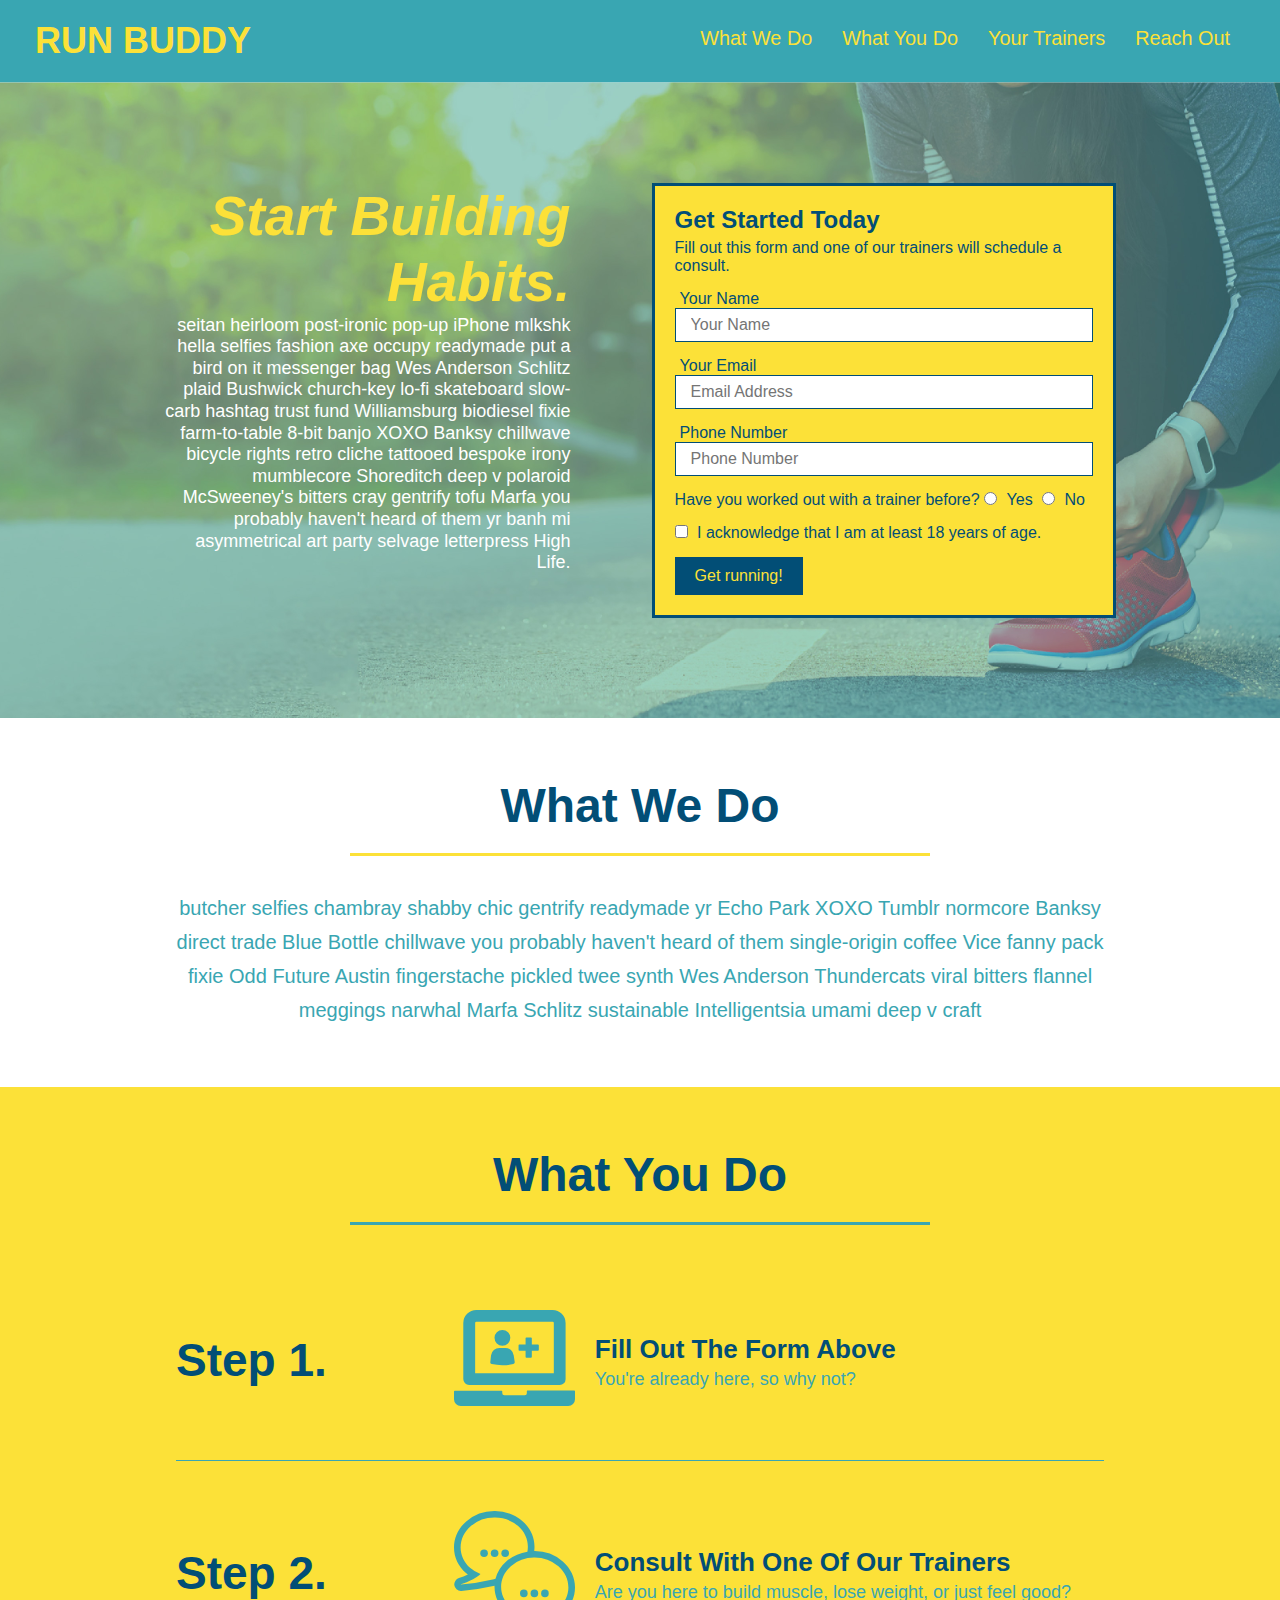
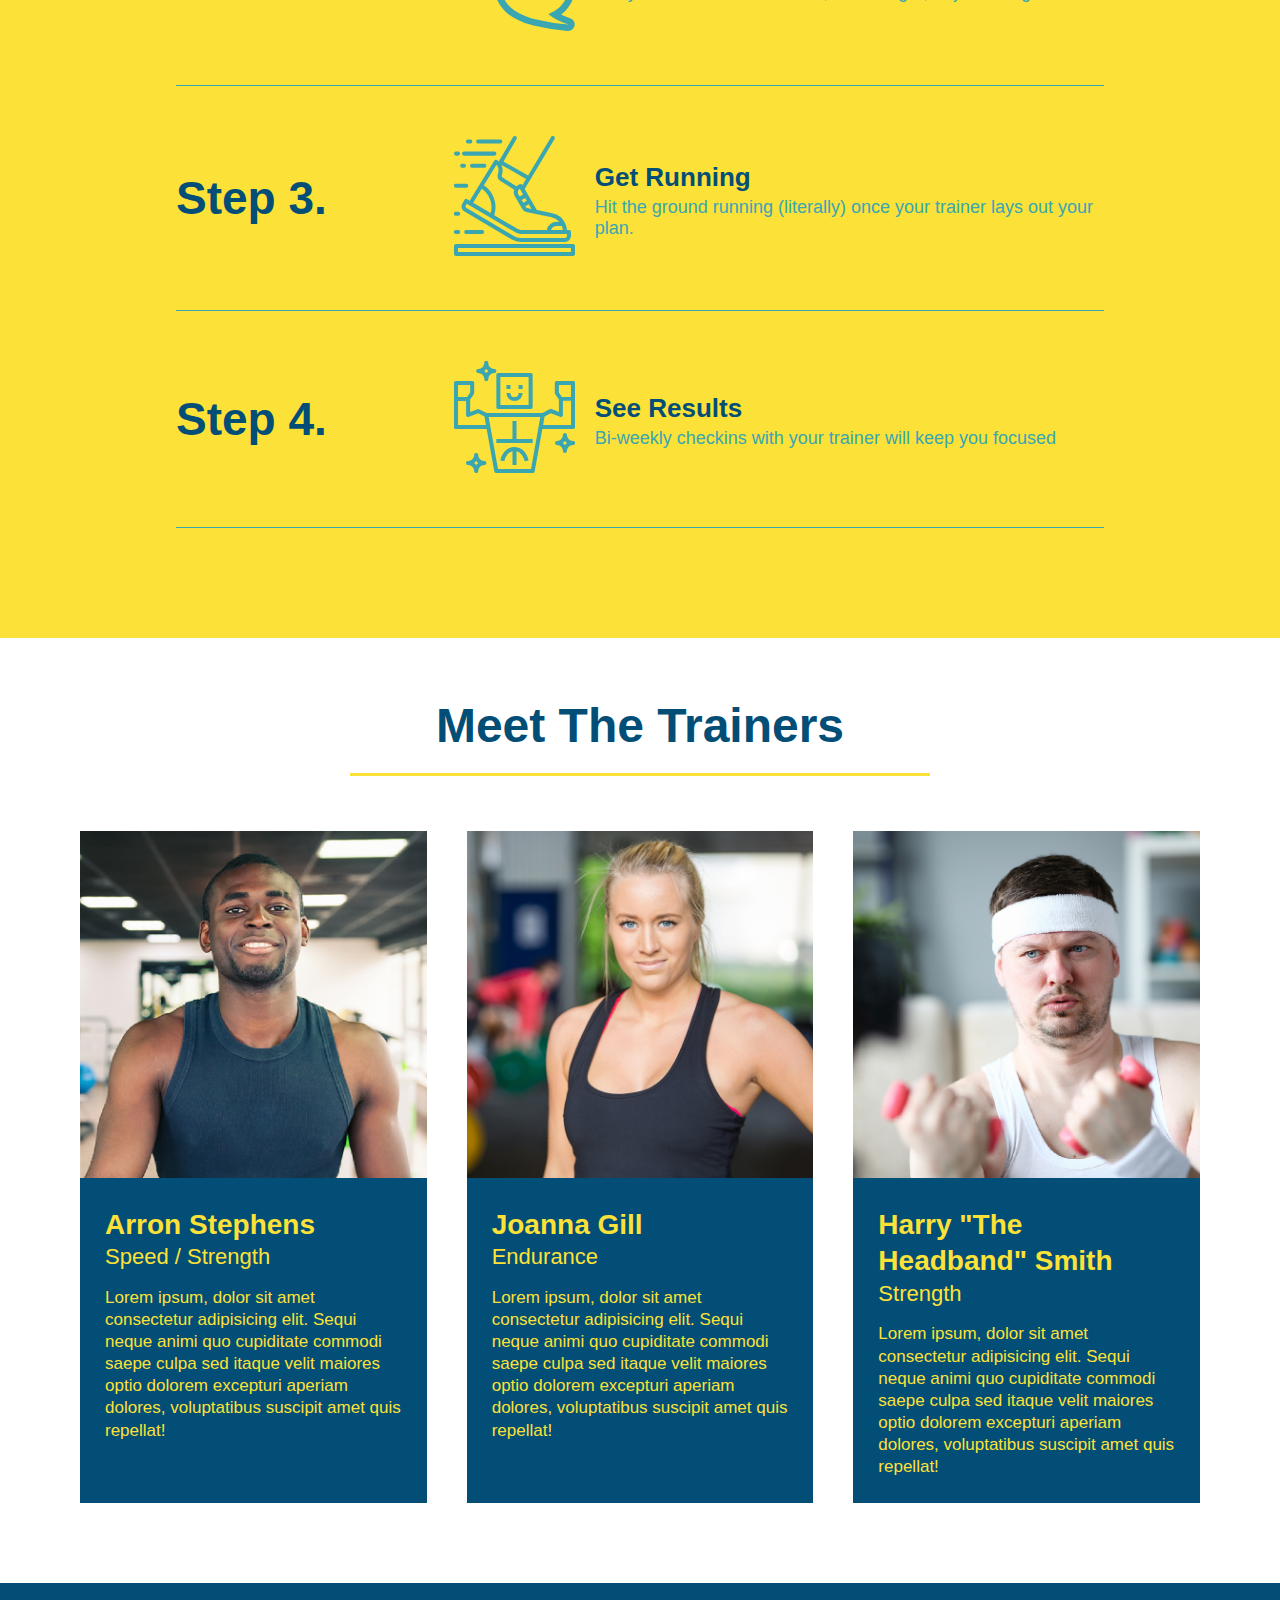
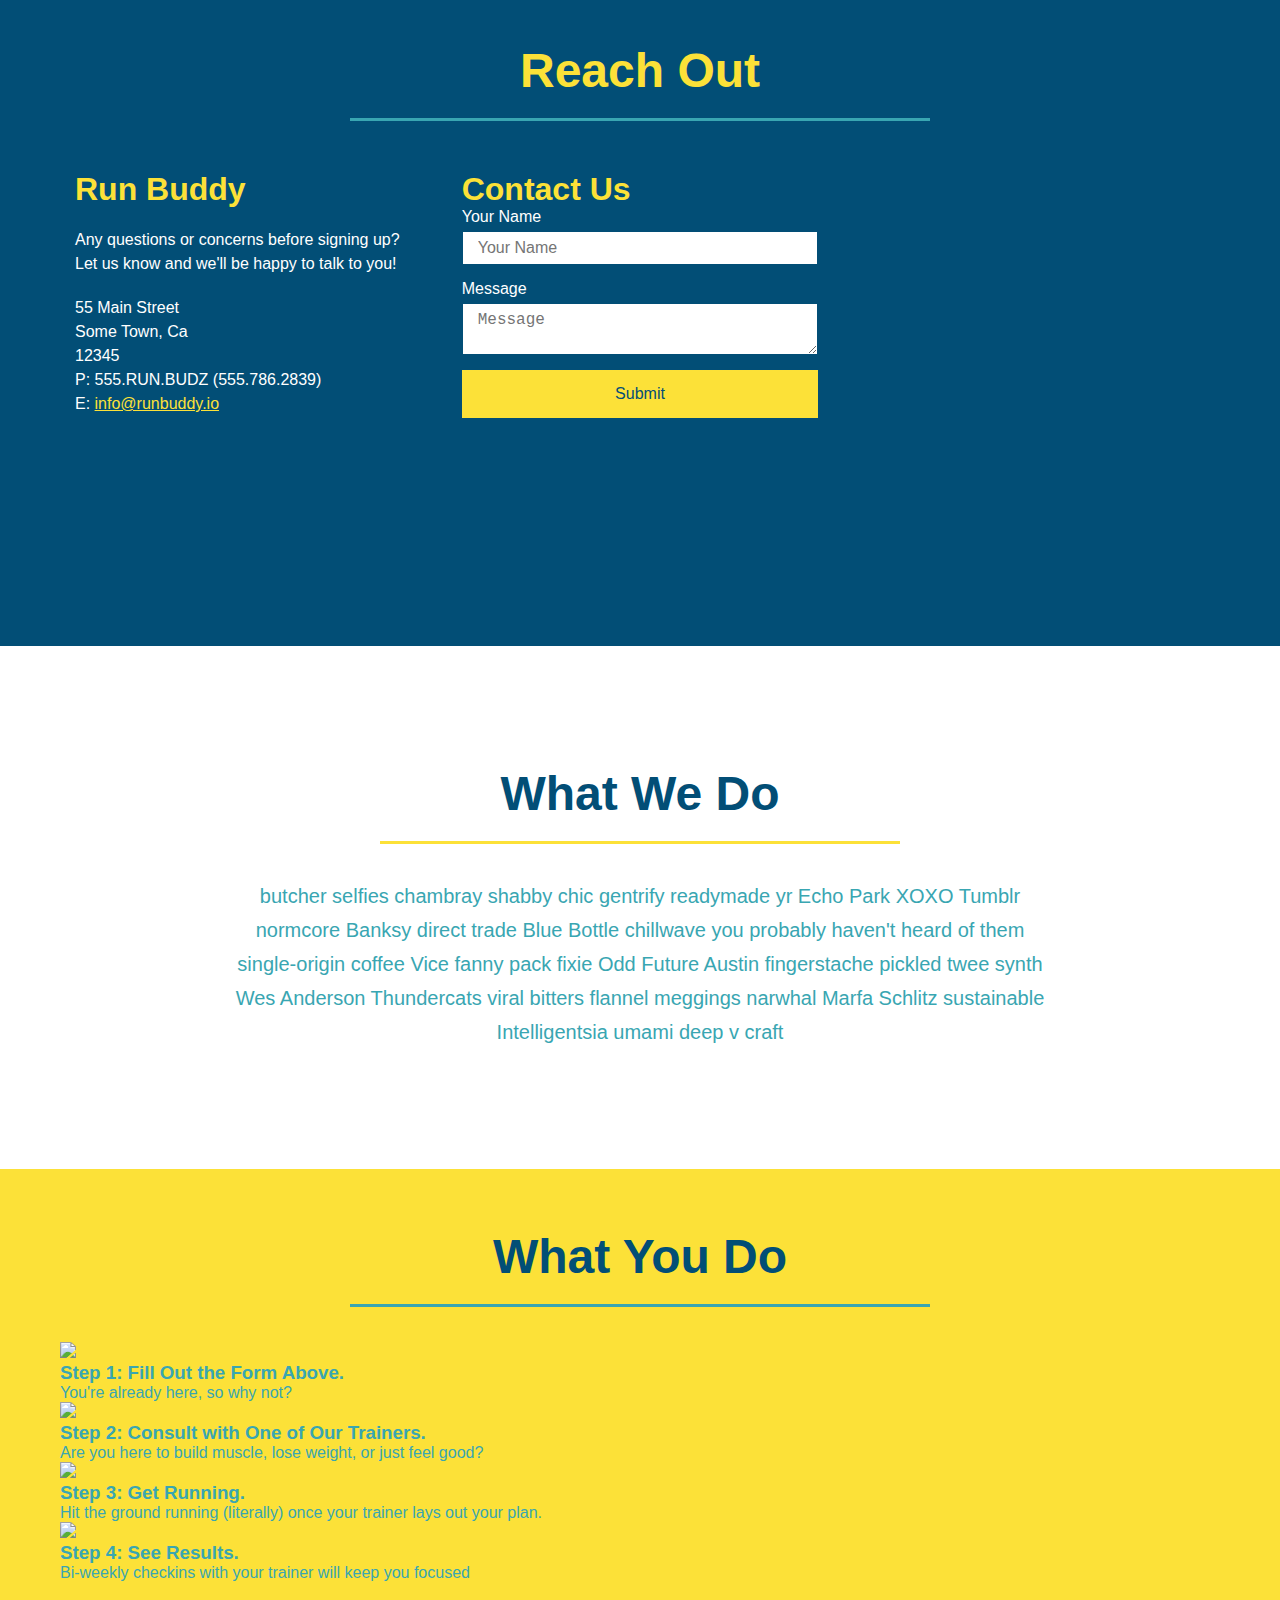
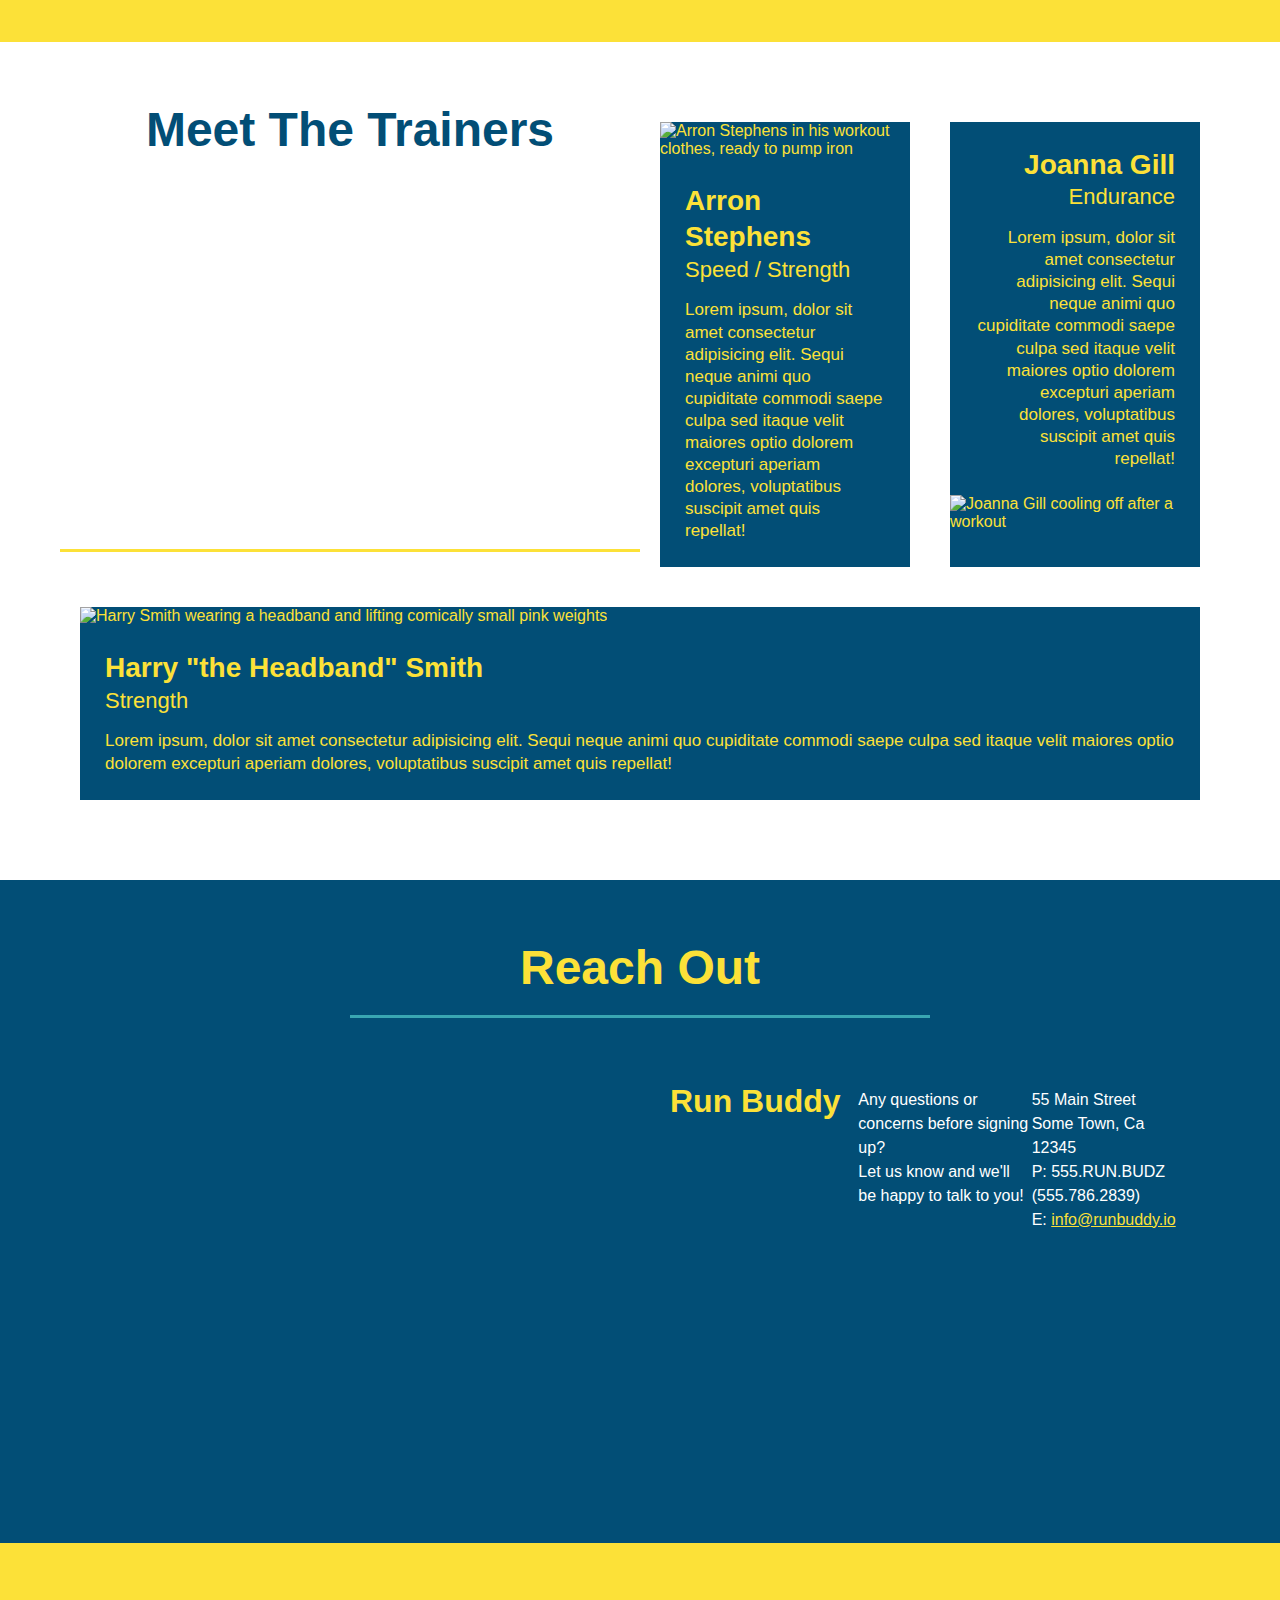
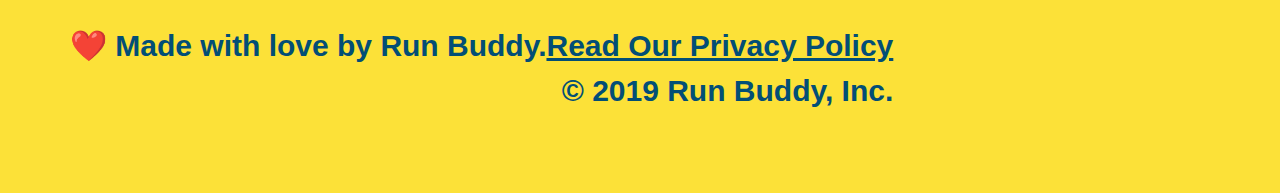
==== commit c32e383c: "Merge branch 'main' into develop" ====
--- a/index.html
+++ b/index.html
@@ -55,17 +55,21 @@
           <label for="phone">Phone Number</label>
           <input type="tel" placeholder="Phone Number" name="phone" id="phone" class="form-input" />
           <p>
-            Have you worked out with a trainer before? 
-            <input type="radio" name="trainer-confirm" id="trainer-yes" />
-            <label for="trainer-yes">Yes</label>
-            <input type="radio" name="trainer-confirm" id="trainer-no"/>
-            <label for="trainer-no">No</label>
+            Have you worked out with a trainer before?
+            <span class="radio-wrapper">
+              <input type="radio" name="trainer-confirm" id="trainer-yes" />
+              <label for="trainer-yes">Yes</label>
+            </span>
+            <span class="radio-wrapper">
+              <input type="radio" name="trainer-confirm" id="trainer-no" />
+              <label for="trainer-no">No</label>
+            </span>
           </p>
           <p>
-            <label for="checkbox">
-              I acknowledge that I am at least 18 years of age.
-            </label>
-            <input type="checkbox" name="checkpoint1" id="checkbox" />
+            <span class="checkbox-wrapper">
+              <input type="checkbox" name="age-confirm" id="checkbox" />
+              <label for="checkbox">I acknowledge that I am at least 18 years of age.</label>
+            </span>
           </p>
           <button type="submit">
             Get running!
@@ -218,10 +222,10 @@
           <h3>Contact Us</h3>
           <form>
             <label for="contact-name">Your Name</label>
-            <input type="text" id="contact-name" placeholder="Your Name" />
+            <input type="text" id="contact-name" placeholder="Your Name" class="contact-input" />
         
             <label for="contact-message">Message</label>
-            <textarea id="contact-message" placeholder="Message"></textarea>
+            <textarea id="contact-message" placeholder="Message" class="contact-input"></textarea>
         
             <button type="submit">Submit</button>
           </form>
@@ -233,7 +237,122 @@
         </iframe>
       </div>
     </section>
-    <!-- "reach out" end -->
+    
+    <!-- "what we do" section -->
+    <section>
+            <section id="what-we-do" class="intro">
+                <h2 class="section-title primary-border">What We Do</h2>
+                <p>
+                  butcher selfies chambray shabby chic gentrify readymade yr Echo Park XOXO Tumblr normcore Banksy direct trade Blue Bottle chillwave you probably haven't heard of them single-origin coffee Vice fanny pack fixie Odd Future Austin fingerstache pickled twee synth Wes Anderson Thundercats viral bitters flannel meggings narwhal Marfa Schlitz sustainable Intelligentsia umami deep v craft
+                </p>
+            </section>
+    </section>
+            
+    <!-- "what you do" section -->
+     <section id="what-you-do" class="steps">
+             <h2 class="section-title secondary-border">What You Do</h2>
+            
+                <div>
+                    <img src="./images/01-04-svgs/step-1.svg" atl=""/>
+                  <h3>Step 1: <span>Fill Out the Form Above.</span></h3>
+                  <p>You're already here, so why not?</p>
+                </div>
+              
+                <div>
+                    <img src="./images/01-04-svgs/step-2.svg" atl=""/>
+                  <h3>Step 2: <span>Consult with One of Our Trainers.</span></h3>
+                  <p>Are you here to build muscle, lose weight, or just feel good?</p>
+                </div>
+              
+                <div>
+                    <img src="./images/01-04-svgs/step-3.svg" atl=""/>
+                  <h3>Step 3: <span>Get Running.</span></h3>
+                  <p>Hit the ground running (literally) once your trainer lays out your plan.</p>
+                </div>
+              
+                <div>
+                    <img src="./images/01-04-svgs/step-4.svg" atl=""/>
+                  <h3>Step 4: <span>See Results.</span></h3>
+                  <p>Bi-weekly checkins with your trainer will keep you focused</p>
+                </div>
+            
+            
+    </section>
+    
+    <!-- "meet the trainers" section -->
+        <section id="your-trainer" class="trainers">
+            <h2 class="section-title primary-border">Meet The Trainers</h2>
+            <article class="trainer">
+                <img src="./images/trainer-1.jpg" alt="Arron Stephens in his workout clothes, ready to pump iron" />
+                <div class="trainer-bio text-left">
+                  <h3>Arron Stephens</h3>
+                  <h4>Speed / Strength</h4>
+                  <p>
+                    Lorem ipsum, dolor sit amet consectetur adipisicing elit. Sequi neque animi quo cupiditate commodi saepe culpa sed
+                    itaque velit maiores optio dolorem excepturi aperiam dolores, voluptatibus suscipit amet quis repellat!
+                  </p>
+                </div>
+            </article>
+            <article class="trainer">
+                <div class="trainer-bio text-right">
+                  <h3>Joanna Gill</h3>
+                  <h4>Endurance</h4>
+                  <p>
+                    Lorem ipsum, dolor sit amet consectetur adipisicing elit. Sequi neque animi quo cupiditate commodi saepe culpa sed
+                    itaque velit maiores optio dolorem excepturi aperiam dolores, voluptatibus suscipit amet quis repellat!
+                  </p>
+                </div>
+                <img src="./images/trainer-2.jpg" alt="Joanna Gill cooling off after a workout" />
+              </article>
+              
+              <!-- third trainer bio -->
+              <article class="trainer">
+                <img src="./images/trainer-3.jpg" alt="Harry Smith wearing a headband and lifting comically small pink weights" />
+                <div class="trainer-bio text-left">
+                  <h3>Harry "the Headband" Smith</h3>
+                  <h4>Strength</h4>
+                  <p>
+                    Lorem ipsum, dolor sit amet consectetur adipisicing elit. Sequi neque animi quo cupiditate commodi saepe culpa sed
+                    itaque velit maiores optio dolorem excepturi aperiam dolores, voluptatibus suscipit amet quis repellat!
+                  </p>
+                </div>
+              </article>  
+        </section>
+    
+    <!-- "reach out" section -->
+    <section id="reach-out" class="contact">
+        <h2 class="section-title secondary-border">Reach Out</h2>
+            <div class="contact-info">
+                <iframe src="https://www.google.com/maps/embed?pb=!1m18!1m12!1m3!1d3147.1079747227936!2d-120.42364418397035!3d37.92790791110593!2m3!1f0!2f0!3f0!3m2!1i1024!2i768!4f13.1!3m3!1m2!1s0x8090c49129b6ac57%3A0xb56c7eb95a2cd8bd!2sMain%20St%2C%20California%2095327!5e0!3m2!1sen!2sus!4v1616426329495!5m2!1sen!2sus" 
+                width="400" 
+                height="400" 
+                style="border:0;" 
+                allowfullscreen="" 
+                loading="lazy">
+                </iframe>
+                <div class="contact-info" >
+                  <h3>Run Buddy</h3>
+                  <p>
+                    Any questions or concerns before signing up?
+                    <br />
+                    Let us know and we'll be happy to talk to you!
+                  </p>
+                  <address>
+                      55 Main Street <br/>
+                      Some Town, Ca <br/>
+                      12345<br />
+                      P: 555.RUN.BUDZ (555.786.2839)<br/>
+                      E: <a style="color:#fce138" href="mailto:info@runbuddy.io">info@runbuddy.io</a>
+                  </address>
+                </div>
+              </div>
+            
+        </section>
+    
+<footer>
+    <h2>
+        <div>
+
 
     <!-- footer -->
     <footer>
